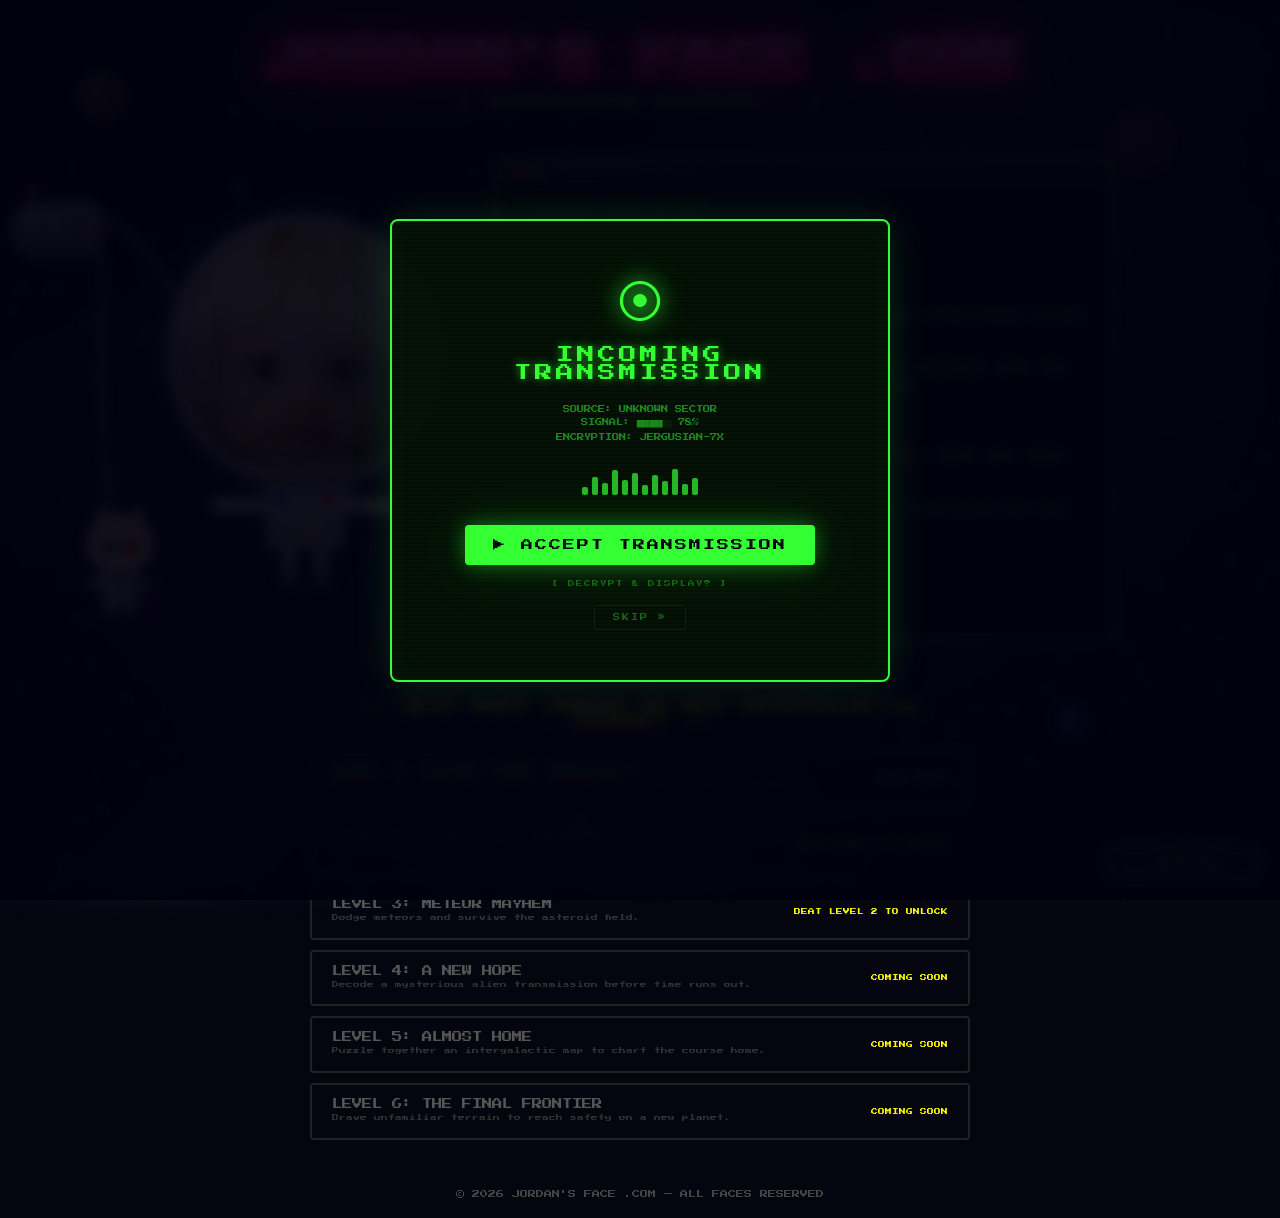
==== index.html @ 5f649218 "Add character click sounds — Chai meows, Jordan speaks Clicking Chai plays a synthesized meow sound " ====
<!DOCTYPE html>
<html lang="en">
<head>
  <meta charset="UTF-8">
  <meta name="viewport" content="width=device-width, initial-scale=1.0">
  <title>Jordan's Face .com</title>
  <link rel="stylesheet" href="styles.css">
  <link href="https://fonts.googleapis.com/css2?family=Press+Start+2P&display=swap" rel="stylesheet">
</head>
<body>
  <div class="scanlines"></div>

  <!-- Starfield layers -->
  <div class="stars stars-1"></div>
  <div class="stars stars-2"></div>
  <div class="stars stars-3"></div>
  <div class="nebula"></div>
  <div class="shooting-star star-1"></div>
  <div class="shooting-star star-2"></div>
  <div class="shooting-star star-3"></div>

  <!-- Static galaxy planets for depth -->
  <div class="galaxy-planet gp-1"></div>
  <div class="galaxy-planet gp-2"></div>
  <div class="galaxy-planet gp-3"></div>
  <div class="galaxy-planet gp-4"></div>
  <div class="galaxy-planet gp-5"></div>
  <div class="galaxy-planet gp-6"></div>
  <div class="galaxy-planet gp-7"></div>
  <div class="galaxy-planet gp-8"></div>

  <!-- Saturn -->
  <div class="saturn"></div>

  <!-- Milky Way band -->
  <div class="milky-way"></div>

  <!-- Big Dipper constellation -->
  <div class="big-dipper">
    <div class="dipper-star ds-1"></div>
    <div class="dipper-star ds-2"></div>
    <div class="dipper-star ds-3"></div>
    <div class="dipper-star ds-4"></div>
    <div class="dipper-star ds-5"></div>
    <div class="dipper-star ds-6"></div>
    <div class="dipper-star ds-7"></div>
    <svg class="dipper-lines" viewBox="0 0 140 100">
      <polyline points="10,85 35,55 70,50 95,70 95,30 115,15 130,35" />
    </svg>
  </div>

  <header>
    <h1 class="title glitch" data-text="JORDAN'S FACE .COM">JORDAN'S FACE .COM</h1>
    <p class="subtitle">[ TRANSMISSION INCOMING... ]</p>
  </header>

  <main class="hero">
    <!-- Left: Astronaut -->
    <div class="astronaut-side">
      <div class="astronaut-container">
        <!-- Escape Pod -->
        <div class="escape-pod">
          <div class="pod-body">
            <div class="pod-window pod-window-1"></div>
            <div class="pod-window pod-window-2"></div>
            <div class="pod-antenna"></div>
            <div class="pod-engine">
              <div class="pod-flame pod-flame-1"></div>
              <div class="pod-flame pod-flame-2"></div>
              <div class="pod-flame pod-flame-3"></div>
            </div>
            <div class="pod-label">JERGUSIA-7</div>
          </div>
        </div>

        <!-- Tether SVG (behind characters, z-index 1) -->
        <svg class="tether-svg" xmlns="http://www.w3.org/2000/svg">
          <defs>
            <linearGradient id="tether-grad-j" x1="0%" y1="0%" x2="100%" y2="100%">
              <stop offset="0%" stop-color="#8899aa" stop-opacity="0.9" />
              <stop offset="100%" stop-color="#aabbcc" stop-opacity="0.4" />
            </linearGradient>
            <linearGradient id="tether-grad-c" x1="0%" y1="0%" x2="0%" y2="100%">
              <stop offset="0%" stop-color="#8899aa" stop-opacity="0.9" />
              <stop offset="100%" stop-color="#aabbcc" stop-opacity="0.4" />
            </linearGradient>
          </defs>
          <!-- Tether to Jordan: narrow at pod (~3px), S-curve, widens at suit (~10px) -->
          <path d="M -66,5 C -20,5 30,100 98,299
                   L 102,309
                   C 25,110 -15,12 -66,12 Z"
                fill="url(#tether-grad-j)" />
          <!-- Tether to Chai: narrow at pod (~3px), curves down, widens at cat (~8px) -->
          <path d="M -66,10 C -60,80 -80,200 -48,353
                   L -40,360
                   C -72,208 -52,85 -66,17 Z"
                fill="url(#tether-grad-c)" />
        </svg>

        <div class="astronaut">
          <!-- Helmet -->
          <div class="helmet">
            <div class="helmet-glass">
              <img src="images/jordan.jpeg" alt="Jordan's Face" class="face-img">
              <div class="helmet-glint"></div>
            </div>
          </div>

          <!-- Spacesuit body -->
          <div class="suit-body">
            <div class="suit-patch patch-left"></div>
            <div class="suit-patch patch-right"></div>
            <div class="oxygen-tube"></div>
            <div class="suit-panel">
              <div class="panel-light light-1"></div>
              <div class="panel-light light-2"></div>
            </div>
          </div>

          <!-- Arms -->
          <div class="suit-arm arm-left">
            <div class="glove">&#9756;</div>
          </div>
          <div class="suit-arm arm-right">
            <div class="glove">&#9758;</div>
          </div>

          <!-- Legs + boots -->
          <div class="suit-legs">
            <div class="suit-leg leg-left"></div>
            <div class="suit-leg leg-right"></div>
          </div>
          <div class="boots">
            <div class="boot boot-left"></div>
            <div class="boot boot-right"></div>
          </div>
        </div>

        <!-- Chai Latte - Cat Astronaut Companion -->
        <div class="cat-astronaut">
          <div class="cat-helmet">
            <div class="cat-ear cat-ear-left"></div>
            <div class="cat-ear cat-ear-right"></div>
            <div class="cat-helmet-glass">
              <div class="cat-face">
                <div class="cat-eye cat-eye-left">
                  <div class="cat-pupil"></div>
                </div>
                <div class="cat-eye cat-eye-right robot-eye">
                  <div class="robot-scanner"></div>
                </div>
                <div class="cat-nose"></div>
                <div class="cat-whiskers whiskers-left"></div>
                <div class="cat-whiskers whiskers-right"></div>
                <div class="cat-mouth"></div>
                <div class="cat-marking marking-1"></div>
                <div class="cat-marking marking-2"></div>
              </div>
            </div>
          </div>
          <div class="cat-body">
            <div class="cat-chest-plate"></div>
            <div class="cat-arm cat-arm-left cat-paw"></div>
            <div class="cat-arm cat-arm-right cat-robot-arm"></div>
          </div>
          <div class="cat-legs-wrap">
            <div class="cat-leg cat-leg-left"></div>
            <div class="cat-leg cat-leg-right cat-robot-leg"></div>
          </div>
        </div>
      </div>
    </div>

    <!-- Right: Story terminal -->
    <div class="story-side">
      <div class="terminal">
        <div class="terminal-header">
          <span class="terminal-dot dot-red"></span>
          <span class="terminal-dot dot-yellow"></span>
          <span class="terminal-dot dot-green"></span>
          <span class="terminal-title">TRANSMISSION_LOG.txt</span>
        </div>
        <div class="terminal-body">
          <p class="terminal-line line-dim">[STARDATE 2026.02.25]</p>
          <p class="terminal-line line-dim">[SOURCE: UNKNOWN SECTOR]</p>
          <p class="terminal-line line-dim">[SIGNAL STRENGTH: ██████░░ 78%]</p>
          <p class="terminal-line">&nbsp;</p>
          <p class="terminal-line line-highlight">&gt; ORIGIN STORY:</p>
          <p class="terminal-line">&nbsp;</p>
          <p class="terminal-line">On the distant planet of <span class="line-accent">JERGUSIA-7,</span> a great catastrophe struck. The planet was destroyed.</p>
          <p class="terminal-line">&nbsp;</p>
          <p class="terminal-line">But before the end, a single escape pod was launched into the void &mdash; carrying the last surviving Jergusian:</p>
          <p class="terminal-line">&nbsp;</p>
          <p class="terminal-line line-highlight">A baby named JORDAN.</p>
          <p class="terminal-line">&nbsp;</p>
          <p class="terminal-line">She was not alone. Beside her was <span class="line-accent">CHAI LATTE</span> &mdash; half cat, half robot. Loyal companion. Copilot.</p>
          <p class="terminal-line">&nbsp;</p>
          <p class="terminal-line">Now they drift through the cosmos together, searching for one thing:</p>
          <p class="terminal-line">&nbsp;</p>
          <p class="terminal-line line-accent">A NEW FAMILY.</p>
          <p class="terminal-line">&nbsp;</p>
          <p class="terminal-line line-dim">[END TRANSMISSION]</p>
          <p class="terminal-line"><span class="cursor">_</span></p>
        </div>
      </div>
    </div>

  </main>

  <!-- Transmission popup overlay (must be direct child of body for proper fixed positioning) -->
  <div class="transmission-overlay" id="transmissionOverlay">
    <div class="transmission-modal" id="transmissionModal">
      <div class="transmission-static"></div>

      <!-- Phase 1: Incoming alert -->
      <div id="phase1">
        <div class="transmission-icon">⦿</div>
        <div class="transmission-alert">INCOMING TRANSMISSION</div>
        <div class="transmission-meta">
          <span>SOURCE: UNKNOWN SECTOR</span>
          <span>SIGNAL: ██████░░ 78%</span>
          <span>ENCRYPTION: JERGUSIAN-7X</span>
        </div>
        <div class="transmission-freq">
          <span class="freq-bar"></span>
          <span class="freq-bar"></span>
          <span class="freq-bar"></span>
          <span class="freq-bar"></span>
          <span class="freq-bar"></span>
          <span class="freq-bar"></span>
          <span class="freq-bar"></span>
          <span class="freq-bar"></span>
          <span class="freq-bar"></span>
          <span class="freq-bar"></span>
          <span class="freq-bar"></span>
          <span class="freq-bar"></span>
        </div>
        <button class="transmission-accept" onclick="acceptTransmission()">
          ▶ ACCEPT TRANSMISSION
        </button>
        <div class="transmission-warning">[ DECRYPT &amp; DISPLAY? ]</div>
      </div>

      <!-- Phase 2: Typewriter readout -->
      <div id="phase2" style="display:none;">
        <div class="transmission-readout-header">TRANSMISSION_LOG.txt</div>
        <div class="transmission-readout" id="transmissionReadout">
          <span class="cursor" id="typeCursor">_</span>
        </div>
        <button class="transmission-accept mission-btn" id="missionBtn" style="display:none;" onclick="acceptMission()">
          ▶ ACCEPT MISSION
        </button>
      </div>

      <button class="transmission-skip" onclick="skipTransmission()">SKIP &raquo;</button>
    </div>
  </div>

  <nav class="game-menu">
    <p class="menu-title">-- HELP BABY JORDAN ON HER INTERGALACTIC JOURNEY --</p>
    <ul>
      <li class="menu-item level-green" onclick="window.location='faceman.html'">
        <div class="game-info">
          <span class="game-name">LEVEL 1: ESCAPE FROM JERGUSIA-7</span>
          <span class="game-desc">Navigate the maze from crib to escape pod before the planet explodes.</span>
        </div>
        <span class="status">PLAY NOW!</span>
      </li>
      <li class="menu-item level-cyan locked" id="level2">
        <div class="game-info">
          <span class="game-name">LEVEL 2: JERGUSIA-7 INVADERS</span>
          <span class="game-desc">Blast through enemy ships and reach a safer orbit.</span>
        </div>
        <span class="status">BEAT LEVEL 1 TO UNLOCK</span>
      </li>
      <li class="menu-item level-orange locked" id="level3">
        <div class="game-info">
          <span class="game-name">LEVEL 3: METEOR MAYHEM</span>
          <span class="game-desc">Dodge meteors and survive the asteroid field.</span>
        </div>
        <span class="status">BEAT LEVEL 2 TO UNLOCK</span>
      </li>
      <li class="menu-item level-pink locked">
        <div class="game-info">
          <span class="game-name">LEVEL 4: A NEW HOPE</span>
          <span class="game-desc">Decode a mysterious alien transmission before time runs out.</span>
        </div>
        <span class="status">COMING SOON</span>
      </li>
      <li class="menu-item level-purple locked">
        <div class="game-info">
          <span class="game-name">LEVEL 5: ALMOST HOME</span>
          <span class="game-desc">Puzzle together an intergalactic map to chart the course home.</span>
        </div>
        <span class="status">COMING SOON</span>
      </li>
      <li class="menu-item level-yellow locked">
        <div class="game-info">
          <span class="game-name">LEVEL 6: THE FINAL FRONTIER</span>
          <span class="game-desc">Brave unfamiliar terrain to reach safety on a new planet.</span>
        </div>
        <span class="status">COMING SOON</span>
      </li>
    </ul>
  </nav>

  <footer>
    <p>&copy; 2026 JORDAN'S FACE .COM &mdash; ALL FACES RESERVED</p>
  </footer>

  <!-- Music toggle button -->
  <button class="music-toggle" id="musicToggle" onclick="toggleMusic()">
    <div class="eq-bars">
      <div class="eq-bar" style="height:3px"></div>
      <div class="eq-bar" style="height:3px"></div>
      <div class="eq-bar" style="height:3px"></div>
      <div class="eq-bar" style="height:3px"></div>
      <div class="eq-bar" style="height:3px"></div>
    </div>
    <span id="musicLabel">LOADING...</span>
  </button>

  <script>
    // Stardust cursor trail
    (function() {
      const colors = ['#ffee55', '#ffaa00', '#ff66cc', '#66ddff', '#aaffaa', '#ffffff', '#ffdd88', '#dd99ff'];
      let lastX = 0, lastY = 0;
      let frameCount = 0;

      function createDustParticle(x, y) {
        const el = document.createElement('div');
        el.className = 'stardust';
        const size = Math.random() * 6 + 2;
        const color = colors[Math.floor(Math.random() * colors.length)];
        const dx = (Math.random() - 0.5) * 60;
        const dy = (Math.random() - 0.5) * 50 + 20;
        el.style.cssText = `
          left: ${x - size / 2}px;
          top: ${y - size / 2}px;
          width: ${size}px;
          height: ${size}px;
          background: ${color};
          box-shadow: 0 0 ${size + 4}px ${color};
          --dx: ${dx}px;
          --dy: ${dy}px;
        `;
        document.body.appendChild(el);
        setTimeout(() => el.remove(), 1000);
      }

      function createMiniStar(x, y) {
        const el = document.createElement('div');
        el.className = 'stardust-star';
        const size = Math.random() * 12 + 8;
        const color = colors[Math.floor(Math.random() * 4)];
        el.style.cssText = `
          left: ${x - size / 2}px;
          top: ${y - size / 2}px;
          width: ${size}px;
          height: ${size}px;
        `;
        el.innerHTML = `<svg width="${size}" height="${size}" viewBox="0 0 24 24" xmlns="http://www.w3.org/2000/svg">
          <polygon points="12,0 15,9 24,9 17,14.5 19.5,24 12,18.5 4.5,24 7,14.5 0,9 9,9"
            fill="${color}" opacity="0.9"/>
        </svg>`;
        document.body.appendChild(el);
        setTimeout(() => el.remove(), 1200);
      }

      document.addEventListener('mousemove', function(e) {
        frameCount++;
        const dx = e.clientX - lastX;
        const dy = e.clientY - lastY;
        const speed = Math.sqrt(dx * dx + dy * dy);
        lastX = e.clientX;
        lastY = e.clientY;

        // Spawn dust particles every frame — more when moving faster
        const count = Math.min(Math.floor(speed / 5) + 2, 6);
        for (let i = 0; i < count; i++) {
          const ox = (Math.random() - 0.5) * 18;
          const oy = (Math.random() - 0.5) * 18;
          createDustParticle(e.clientX + ox, e.clientY + oy);
        }

        // Mini stars more frequently
        if (frameCount % 3 === 0 && speed > 3) {
          const ox = (Math.random() - 0.5) * 24;
          const oy = (Math.random() - 0.5) * 24;
          createMiniStar(e.clientX + ox, e.clientY + oy);
        }
      });
    })();
  </script>

  <script>
    // ========================================
    // RETRO SPACE SYNTH — procedural chiptune
    // ========================================
    (function() {
      let ctx, masterGain, isPlaying = false;
      let scheduledSources = [];
      let loopTimer = null;

      // Musical constants — C minor pentatonic in space
      const BPM = 88;
      const STEP = 60 / BPM / 2; // eighth note duration

      // Note frequencies
      const N = {
        C2:65.41, D2:73.42, Eb2:77.78, G2:98, Bb2:116.54,
        C3:130.81, D3:146.83, Eb3:155.56, F3:174.61, G3:196, Ab3:207.65, Bb3:233.08,
        C4:261.63, D4:293.66, Eb4:311.13, F4:349.23, G4:392, Ab4:415.30, Bb4:466.16,
        C5:523.25, D5:587.33, Eb5:622.25, G5:783.99, Bb5:932.33,
        C6:1046.50
      };

      // Melody patterns (dreamy, spacey arpeggios)
      const melodyPatterns = [
        // Pattern A — rising hope
        [N.C4, N.Eb4, N.G4, N.Bb4, N.C5, N.Bb4, N.G4, N.Eb4,
         N.F4, N.Ab4, N.C5, N.Eb5, N.C5, N.Ab4, N.F4, N.Ab4],
        // Pattern B — floating wonder
        [N.G4, N.Bb4, N.D5, N.G5, N.D5, N.Bb4, N.G4, N.D4,
         N.Eb4, N.G4, N.Bb4, N.Eb5, N.Bb4, N.G4, N.Eb4, N.G4],
        // Pattern C — gentle descent
        [N.C5, N.Bb4, N.Ab4, N.G4, N.Eb4, N.D4, N.C4, N.D4,
         N.Eb4, N.G4, N.Ab4, N.Bb4, N.C5, N.Eb5, N.D5, N.C5],
        // Pattern D — stargazing
        [N.Eb4, N.G4, N.C5, N.G4, N.Eb5, N.C5, N.G4, N.C5,
         N.D4, N.G4, N.Bb4, N.D5, N.Bb4, N.G4, N.D4, N.G4],
      ];

      // Bass line (slow, deep, grounding)
      const bassPatterns = [
        [N.C2, null, N.C2, null, N.Eb2, null, N.Eb2, null,
         N.Ab3*0.5, null, N.Ab3*0.5, null, N.G2, null, N.G2, null],
        [N.C2, null, N.G2, null, N.Eb2, null, N.Bb2, null,
         N.Ab3*0.5, null, N.Eb2, null, N.G2, null, N.C2, null],
      ];

      // Pad chords (slow, ethereal)
      const padChords = [
        [N.C3, N.Eb3, N.G3],        // Cm
        [N.Ab3*0.5, N.C3, N.Eb3],   // Ab
        [N.Bb2, N.D3, N.F3],        // Bb
        [N.G2, N.Bb2, N.D3],        // Gm
      ];

      function createOsc(type, freq, gainVal, startTime, duration, fadeIn, fadeOut) {
        const osc = ctx.createOscillator();
        const gain = ctx.createGain();
        osc.type = type;
        osc.frequency.setValueAtTime(freq, startTime);
        gain.gain.setValueAtTime(0, startTime);
        gain.gain.linearRampToValueAtTime(gainVal, startTime + fadeIn);
        gain.gain.setValueAtTime(gainVal, startTime + duration - fadeOut);
        gain.gain.linearRampToValueAtTime(0, startTime + duration);
        osc.connect(gain);
        gain.connect(masterGain);
        osc.start(startTime);
        osc.stop(startTime + duration + 0.05);
        scheduledSources.push(osc);
        return osc;
      }

      function scheduleLoop(startTime) {
        const patIdx = Math.floor(Math.random() * melodyPatterns.length);
        const bassIdx = Math.floor(Math.random() * bassPatterns.length);
        const chordIdx = Math.floor(Math.random() * padChords.length);
        const chord2Idx = (chordIdx + 1 + Math.floor(Math.random() * 2)) % padChords.length;

        const melody = melodyPatterns[patIdx];
        const bass = bassPatterns[bassIdx];
        const loopDuration = 16 * STEP;

        // Melody — square wave, quiet, retro
        melody.forEach((freq, i) => {
          if (freq) {
            const t = startTime + i * STEP;
            // Slight random humanization
            const detune = (Math.random() - 0.5) * 6;
            const osc = createOsc('square', freq, 0.045, t, STEP * 0.8, 0.01, 0.05);
            osc.detune.setValueAtTime(detune, t);
          }
        });

        // Secondary melody — triangle, softer, offset octave shimmer
        if (Math.random() > 0.3) {
          melody.forEach((freq, i) => {
            if (freq && i % 2 === 0) {
              const t = startTime + i * STEP + STEP * 0.5;
              createOsc('triangle', freq * 2, 0.018, t, STEP * 0.6, 0.02, 0.05);
            }
          });
        }

        // Bass — triangle wave, deep
        bass.forEach((freq, i) => {
          if (freq) {
            const t = startTime + i * STEP;
            createOsc('triangle', freq, 0.08, t, STEP * 1.8, 0.05, 0.1);
          }
        });

        // Pad — sine drones, two chords per loop
        const chord1 = padChords[chordIdx];
        const chord2 = padChords[chord2Idx];
        chord1.forEach(freq => {
          createOsc('sine', freq, 0.03, startTime, loopDuration * 0.55, 0.3, 0.4);
        });
        chord2.forEach(freq => {
          createOsc('sine', freq, 0.03, startTime + loopDuration * 0.5, loopDuration * 0.55, 0.3, 0.4);
        });

        // Sparkle — high pitched random pings
        for (let i = 0; i < 4; i++) {
          const sparkleTime = startTime + Math.random() * loopDuration;
          const sparkleFreq = [N.C5, N.Eb5, N.G5, N.C6, N.Bb5][Math.floor(Math.random() * 5)];
          createOsc('sine', sparkleFreq, 0.02, sparkleTime, 0.3, 0.01, 0.2);
        }

        // Schedule next loop
        const nextStart = startTime + loopDuration;
        const delay = (nextStart - ctx.currentTime) * 1000 - 100;
        loopTimer = setTimeout(() => {
          if (isPlaying) scheduleLoop(nextStart);
        }, Math.max(delay, 50));
      }

      function startMusic() {
        if (isPlaying) return;
        const btn = document.getElementById('musicToggle');
        const label = document.getElementById('musicLabel');
        ctx = new (window.AudioContext || window.webkitAudioContext)();
        masterGain = ctx.createGain();
        masterGain.gain.setValueAtTime(0, ctx.currentTime);
        masterGain.gain.linearRampToValueAtTime(0.6, ctx.currentTime + 1.5);
        masterGain.connect(ctx.destination);
        isPlaying = true;
        scheduledSources = [];
        scheduleLoop(ctx.currentTime + 0.1);
        btn.classList.add('playing');
        label.textContent = 'MUTE';
      }

      function stopMusic() {
        if (!isPlaying) return;
        const btn = document.getElementById('musicToggle');
        const label = document.getElementById('musicLabel');
        isPlaying = false;
        if (loopTimer) clearTimeout(loopTimer);
        masterGain.gain.linearRampToValueAtTime(0, ctx.currentTime + 0.5);
        setTimeout(() => {
          scheduledSources.forEach(s => { try { s.stop(); } catch(e){} });
          scheduledSources = [];
          ctx.close();
        }, 600);
        btn.classList.remove('playing');
        label.textContent = 'PLAY MUSIC';
      }

      window.toggleMusic = function() {
        if (isPlaying) { stopMusic(); } else { startMusic(); }
      };

      // Music starts when transmission is accepted
      window.startMusicFromTransmission = startMusic;
    })();
  </script>

  <script>
    // ========================================
    // TRANSMISSION TYPEWRITER + SOUND FX
    // ========================================
    (function() {
      let typeSfxCtx = null;
      let voiceSynth = window.speechSynthesis;
      let femaleVoice = null;

      // Transmission lines — with optional voice narration text
      const lines = [
        { text: '[STARDATE 2026.02.25]', cls: 'line-dim', speed: 25, voice: 'Stardate. 2026.02.25.' },
        { text: '[SOURCE: UNKNOWN SECTOR]', cls: 'line-dim', speed: 25, voice: 'Source. Unknown sector.' },
        { text: '[SIGNAL STRENGTH: ██████░░ 78%]', cls: 'line-dim', speed: 25, voice: 'Signal strength. 78 percent.' },
        { text: '', cls: '', speed: 0 },
        { text: '> ORIGIN STORY:', cls: 'line-highlight', speed: 35, voice: 'Origin story.' },
        { text: '', cls: '', speed: 0 },
        { text: 'On the distant planet of JERGUSIA-7, a great catastrophe struck. The planet was destroyed.', cls: '', speed: 22, accent: 'JERGUSIA-7,', voice: 'On the distant planet of Jergusia 7, a great catastrophe struck. The planet was destroyed.' },
        { text: '', cls: '', speed: 0 },
        { text: 'But before the end, a single escape pod was launched into the void \u2014 carrying the last surviving Jergusian:', cls: '', speed: 22, voice: 'But before the end, a single escape pod was launched into the void, carrying the last surviving Jergusian.' },
        { text: '', cls: '', speed: 0 },
        { text: 'A baby named JORDAN.', cls: 'line-highlight', speed: 40, voice: 'A baby, named Jordan.' },
        { text: '', cls: '', speed: 0 },
        { text: 'She was not alone. Beside her was CHAI LATTE \u2014 half cat, half robot. Loyal companion. Copilot.', cls: '', speed: 22, accent: 'CHAI LATTE', voice: 'She was not alone. Beside her was Chai Latte. Half cat, half robot. Loyal companion. Copilot.' },
        { text: '', cls: '', speed: 0 },
        { text: 'Now they drift through the cosmos together, searching for one thing:', cls: '', speed: 22, voice: 'Now they drift through the cosmos together, searching for one thing.' },
        { text: '', cls: '', speed: 0 },
        { text: 'A NEW FAMILY.', cls: 'line-accent', speed: 50, voice: 'A new family.' },
        { text: '', cls: '', speed: 0 },
        { text: '[END TRANSMISSION]', cls: 'line-dim', speed: 30, voice: 'End transmission.' },
      ];

      // Find the best female English voice
      function pickFemaleVoice() {
        const voices = voiceSynth.getVoices();
        // Priority order: look for specific high-quality female voices
        const prefs = [
          v => /samantha/i.test(v.name),
          v => /karen/i.test(v.name),
          v => /victoria/i.test(v.name),
          v => /fiona/i.test(v.name),
          v => /zira/i.test(v.name),
          v => /female/i.test(v.name) && /en/i.test(v.lang),
          v => /woman/i.test(v.name) && /en/i.test(v.lang),
          v => /en[-_]US/i.test(v.lang) && !/male/i.test(v.name),
          v => /en[-_]GB/i.test(v.lang) && !/male/i.test(v.name),
          v => /en/i.test(v.lang),
        ];
        for (const test of prefs) {
          const match = voices.find(test);
          if (match) return match;
        }
        return voices[0] || null;
      }

      // Preload voices (some browsers load async)
      if (voiceSynth.getVoices().length) {
        femaleVoice = pickFemaleVoice();
      }
      voiceSynth.onvoiceschanged = function() {
        femaleVoice = pickFemaleVoice();
      };

      // Speak a line of text
      function speakLine(text) {
        if (!voiceSynth || !text) return Promise.resolve();
        // Cancel any ongoing speech
        voiceSynth.cancel();
        return new Promise(resolve => {
          const utter = new SpeechSynthesisUtterance(text);
          if (femaleVoice) utter.voice = femaleVoice;
          utter.lang = 'en-US';
          utter.rate = 0.85;
          utter.pitch = 1.1;
          utter.volume = 0.9;
          utter.onend = resolve;
          utter.onerror = resolve;
          voiceSynth.speak(utter);
        });
      }

      // Sound FX using Web Audio API
      function playTypeClick() {
        if (!typeSfxCtx) return;
        const t = typeSfxCtx.currentTime;
        // Short noise burst — like a mechanical key
        const bufferSize = typeSfxCtx.sampleRate * 0.015;
        const buffer = typeSfxCtx.createBuffer(1, bufferSize, typeSfxCtx.sampleRate);
        const data = buffer.getChannelData(0);
        for (let i = 0; i < bufferSize; i++) {
          data[i] = (Math.random() * 2 - 1) * Math.pow(1 - i / bufferSize, 3);
        }
        const src = typeSfxCtx.createBufferSource();
        src.buffer = buffer;

        // Bandpass to make it sound clicky
        const filter = typeSfxCtx.createBiquadFilter();
        filter.type = 'bandpass';
        filter.frequency.value = 3000 + Math.random() * 2000;
        filter.Q.value = 2;

        const gain = typeSfxCtx.createGain();
        gain.gain.setValueAtTime(0.12 + Math.random() * 0.06, t);
        gain.gain.exponentialRampToValueAtTime(0.001, t + 0.02);

        src.connect(filter);
        filter.connect(gain);
        gain.connect(typeSfxCtx.destination);
        src.start(t);
        src.stop(t + 0.03);
      }

      function playTransmissionNoise() {
        if (!typeSfxCtx) return;
        const t = typeSfxCtx.currentTime;
        // Short radio static burst between lines
        const bufferSize = typeSfxCtx.sampleRate * 0.15;
        const buffer = typeSfxCtx.createBuffer(1, bufferSize, typeSfxCtx.sampleRate);
        const data = buffer.getChannelData(0);
        for (let i = 0; i < bufferSize; i++) {
          data[i] = (Math.random() * 2 - 1) * Math.pow(1 - i / bufferSize, 2);
        }
        const src = typeSfxCtx.createBufferSource();
        src.buffer = buffer;

        const filter = typeSfxCtx.createBiquadFilter();
        filter.type = 'bandpass';
        filter.frequency.value = 1500;
        filter.Q.value = 0.8;

        const gain = typeSfxCtx.createGain();
        gain.gain.setValueAtTime(0.04, t);
        gain.gain.exponentialRampToValueAtTime(0.001, t + 0.15);

        src.connect(filter);
        filter.connect(gain);
        gain.connect(typeSfxCtx.destination);
        src.start(t);
        src.stop(t + 0.2);
      }

      function playAcceptBeep() {
        if (!typeSfxCtx) return;
        const t = typeSfxCtx.currentTime;
        // Descending two-tone beep
        const osc = typeSfxCtx.createOscillator();
        const gain = typeSfxCtx.createGain();
        osc.type = 'square';
        osc.frequency.setValueAtTime(880, t);
        osc.frequency.setValueAtTime(660, t + 0.08);
        osc.frequency.setValueAtTime(440, t + 0.16);
        gain.gain.setValueAtTime(0.08, t);
        gain.gain.linearRampToValueAtTime(0, t + 0.25);
        osc.connect(gain);
        gain.connect(typeSfxCtx.destination);
        osc.start(t);
        osc.stop(t + 0.3);
      }

      async function typewriterLine(container, line, cursor) {
        if (line.text === '') {
          const p = document.createElement('p');
          p.className = 'terminal-line';
          p.innerHTML = '&nbsp;';
          container.insertBefore(p, cursor);
          return;
        }

        const p = document.createElement('p');
        p.className = 'terminal-line ' + (line.cls || '');
        container.insertBefore(p, cursor);

        // If this line has an accent word, we'll wrap it as we type
        const accentWord = line.accent || null;
        let fullText = line.text;
        let charIndex = 0;

        playTransmissionNoise();

        return new Promise(resolve => {
          function typeChar() {
            if (charIndex < fullText.length) {
              // Build displayed text up to charIndex
              charIndex++;
              let displayed = fullText.substring(0, charIndex);

              // Wrap accent word if fully typed
              if (accentWord && displayed.includes(accentWord)) {
                displayed = displayed.replace(accentWord, `<span class="line-accent">${accentWord}</span>`);
              }
              p.innerHTML = displayed;

              // Scroll terminal to bottom
              container.scrollTop = container.scrollHeight;

              // Play type sound (skip spaces sometimes)
              if (fullText[charIndex - 1] !== ' ' || Math.random() > 0.5) {
                playTypeClick();
              }

              const jitter = line.speed + (Math.random() - 0.5) * 15;
              setTimeout(typeChar, Math.max(jitter, 10));
            } else {
              // Final accent wrap
              if (accentWord) {
                p.innerHTML = fullText.replace(accentWord, `<span class="line-accent">${accentWord}</span>`);
              }
              resolve();
            }
          }
          typeChar();
        });
      }

      // Phase 1 → Phase 2: Accept transmission, start typewriter in popup
      window.acceptTransmission = async function() {
        typeSfxCtx = new (window.AudioContext || window.webkitAudioContext)();
        playAcceptBeep();

        // Start music
        if (window.startMusicFromTransmission) {
          window.startMusicFromTransmission();
        }

        // Switch phases
        document.getElementById('phase1').style.display = 'none';
        document.getElementById('phase2').style.display = 'block';
        document.getElementById('transmissionModal').classList.add('phase2');

        await new Promise(r => setTimeout(r, 400));

        // Typewriter into the popup readout
        const container = document.getElementById('transmissionReadout');
        const cursor = document.getElementById('typeCursor');

        for (let i = 0; i < lines.length; i++) {
          // Start voice and typewriter simultaneously, wait for both
          const voicePromise = lines[i].voice ? speakLine(lines[i].voice) : Promise.resolve();
          const typePromise = typewriterLine(container, lines[i], cursor);
          await Promise.all([voicePromise, typePromise]);
          if (lines[i].text !== '') {
            await new Promise(r => setTimeout(r, 200));
          } else {
            await new Promise(r => setTimeout(r, 80));
          }
        }

        // Show ACCEPT MISSION button
        cursor.style.display = 'none';
        document.getElementById('missionBtn').style.display = 'inline-block';
      };

      // Phase 2 → Dismiss: Close overlay, reveal homepage
      window.acceptMission = function() {
        // Stop any ongoing narration
        if (voiceSynth) voiceSynth.cancel();
        if (typeSfxCtx) {
          playAcceptBeep();
        }
        const overlay = document.getElementById('transmissionOverlay');
        overlay.classList.add('dismissed');
        setTimeout(() => overlay.remove(), 600);
      };

      // Skip: Immediately dismiss transmission from any phase
      window.skipTransmission = function() {
        // Stop any ongoing narration
        if (voiceSynth) voiceSynth.cancel();
        // Init audio context if not yet created (skipped from phase 1)
        if (!typeSfxCtx) {
          typeSfxCtx = new (window.AudioContext || window.webkitAudioContext)();
        }
        playAcceptBeep();
        // Start music if not already playing
        if (window.startMusicFromTransmission) {
          window.startMusicFromTransmission();
        }
        const overlay = document.getElementById('transmissionOverlay');
        if (!overlay) return;
        overlay.classList.add('dismissed');
        setTimeout(() => overlay.remove(), 600);
      };
    })();
  </script>

  <script>
    // Level progression: unlock levels based on completion
    (function() {
      if (localStorage.getItem('level-1-complete')) {
        const el = document.getElementById('level2');
        if (el) {
          el.classList.remove('locked');
          el.setAttribute('onclick', "window.location='invaders.html'");
          el.querySelector('.status').textContent = 'PLAY NOW!';
        }
      }
      if (localStorage.getItem('level-2-complete')) {
        const el = document.getElementById('level3');
        if (el) {
          el.classList.remove('locked');
          el.setAttribute('onclick', "window.location='meteors.html'");
          el.querySelector('.status').textContent = 'PLAY NOW!';
        }
      }
    })();
  </script>

  <script>
    // ========================================
    // CHARACTER CLICK SOUNDS
    // ========================================
    (function() {
      let sfxCtx = null;
      function ensureCtx() {
        if (!sfxCtx || sfxCtx.state === 'closed') {
          sfxCtx = new (window.AudioContext || window.webkitAudioContext)();
        }
        if (sfxCtx.state === 'suspended') sfxCtx.resume();
        return sfxCtx;
      }

      // Chai meow — frequency sweep with vibrato
      function playMeow() {
        const c = ensureCtx();
        const t = c.currentTime;
        const gain = c.createGain();
        gain.connect(c.destination);
        gain.gain.setValueAtTime(0, t);
        gain.gain.linearRampToValueAtTime(0.35, t + 0.05);
        gain.gain.setValueAtTime(0.35, t + 0.15);
        gain.gain.linearRampToValueAtTime(0.25, t + 0.35);
        gain.gain.linearRampToValueAtTime(0, t + 0.55);

        // Main tone — sawtooth sweep up then down (classic meow shape)
        const osc = c.createOscillator();
        osc.type = 'sawtooth';
        osc.frequency.setValueAtTime(300, t);
        osc.frequency.linearRampToValueAtTime(700, t + 0.15);
        osc.frequency.linearRampToValueAtTime(550, t + 0.35);
        osc.frequency.linearRampToValueAtTime(350, t + 0.55);

        // Vibrato for realism
        const vibrato = c.createOscillator();
        const vibGain = c.createGain();
        vibrato.frequency.value = 6;
        vibGain.gain.value = 20;
        vibrato.connect(vibGain);
        vibGain.connect(osc.frequency);
        vibrato.start(t);
        vibrato.stop(t + 0.6);

        // Bandpass filter to make it sound more cat-like
        const filter = c.createBiquadFilter();
        filter.type = 'bandpass';
        filter.frequency.setValueAtTime(500, t);
        filter.frequency.linearRampToValueAtTime(900, t + 0.15);
        filter.frequency.linearRampToValueAtTime(600, t + 0.55);
        filter.Q.value = 3;

        osc.connect(filter);
        filter.connect(gain);
        osc.start(t);
        osc.stop(t + 0.6);

        // Second harmonic for richness
        const osc2 = c.createOscillator();
        osc2.type = 'sine';
        osc2.frequency.setValueAtTime(600, t);
        osc2.frequency.linearRampToValueAtTime(1400, t + 0.15);
        osc2.frequency.linearRampToValueAtTime(1100, t + 0.35);
        osc2.frequency.linearRampToValueAtTime(700, t + 0.55);
        const gain2 = c.createGain();
        gain2.gain.setValueAtTime(0, t);
        gain2.gain.linearRampToValueAtTime(0.1, t + 0.05);
        gain2.gain.linearRampToValueAtTime(0, t + 0.55);
        osc2.connect(gain2);
        gain2.connect(c.destination);
        osc2.start(t);
        osc2.stop(t + 0.6);
      }

      // Jordan baby voice — uses SpeechSynthesis
      function playBabyVoice() {
        const synth = window.speechSynthesis;
        if (!synth) return;
        synth.cancel(); // stop any current speech
        const utter = new SpeechSynthesisUtterance('help us find a new home and family!');
        utter.rate = 1.3;    // slightly fast for baby feel
        utter.pitch = 1.8;   // high pitch for baby voice
        utter.volume = 0.8;
        // Try to find a child-like or female voice
        const voices = synth.getVoices();
        const preferred = voices.find(v =>
          /samantha|karen|child|junior/i.test(v.name)
        ) || voices.find(v =>
          /female|girl|woman/i.test(v.name)
        ) || voices.find(v =>
          v.lang.startsWith('en')
        );
        if (preferred) utter.voice = preferred;
        synth.speak(utter);
      }

      // Attach click listeners
      const chai = document.querySelector('.cat-astronaut');
      const jordan = document.querySelector('.astronaut');

      if (chai) {
        chai.style.cursor = 'pointer';
        chai.addEventListener('click', function(e) {
          e.stopPropagation();
          playMeow();
          // Little bounce animation
          chai.style.transition = 'transform 0.15s ease';
          chai.style.transform = 'scale(1.1)';
          setTimeout(() => { chai.style.transform = 'scale(1)'; }, 150);
        });
      }

      if (jordan) {
        jordan.style.cursor = 'pointer';
        jordan.addEventListener('click', function(e) {
          e.stopPropagation();
          playBabyVoice();
          // Little bounce animation
          jordan.style.transition = 'transform 0.15s ease';
          jordan.style.transform = 'scale(1.05)';
          setTimeout(() => { jordan.style.transform = 'scale(1)'; }, 150);
        });
      }

      // Pre-load voices (some browsers need this)
      if (window.speechSynthesis) {
        window.speechSynthesis.getVoices();
        window.speechSynthesis.onvoiceschanged = function() {
          window.speechSynthesis.getVoices();
        };
      }
    })();
  </script>
</body>
</html>
---- styles.css ----
/* ===========================
   JORDAN'S FACE .COM
   Space Baby Astronaut Theme
   =========================== */

* {
  margin: 0;
  padding: 0;
  box-sizing: border-box;
}

body {
  background: #050510;
  color: #33ff33;
  font-family: 'Press Start 2P', monospace;
  min-height: 100vh;
  display: flex;
  flex-direction: column;
  align-items: center;
  overflow-x: hidden;
  position: relative;
  cursor: url('data:image/svg+xml;utf8,<svg xmlns="http://www.w3.org/2000/svg" width="24" height="24" viewBox="0 0 24 24"><polygon points="12,0 15,9 24,9 17,14.5 19.5,24 12,18.5 4.5,24 7,14.5 0,9 9,9" fill="%23ffee55" stroke="%23ffaa00" stroke-width="0.8"/></svg>') 12 12, auto;
}

/* Force star cursor on ALL elements */
*, *::before, *::after {
  cursor: url('data:image/svg+xml;utf8,<svg xmlns="http://www.w3.org/2000/svg" width="24" height="24" viewBox="0 0 24 24"><polygon points="12,0 15,9 24,9 17,14.5 19.5,24 12,18.5 4.5,24 7,14.5 0,9 9,9" fill="%23ffee55" stroke="%23ffaa00" stroke-width="0.8"/></svg>') 12 12, auto !important;
}

/* ---- STARDUST CURSOR TRAIL ---- */
.stardust {
  position: fixed;
  pointer-events: none;
  z-index: 99999;
  border-radius: 50%;
  animation: stardust-fade 1s ease-out forwards;
}

.stardust-star {
  position: fixed;
  pointer-events: none;
  z-index: 99999;
  animation: stardust-star-fade 1.2s ease-out forwards;
}

@keyframes stardust-fade {
  0% {
    transform: scale(1) translate(0, 0);
    opacity: 1;
  }
  100% {
    transform: scale(0) translate(var(--dx), var(--dy));
    opacity: 0;
  }
}

@keyframes stardust-star-fade {
  0% {
    transform: scale(1) rotate(0deg);
    opacity: 1;
  }
  50% {
    opacity: 0.8;
  }
  100% {
    transform: scale(0) rotate(180deg);
    opacity: 0;
  }
}

/* ---- TRANSMISSION OVERLAY ---- */
.transmission-overlay {
  position: fixed;
  top: 0; left: 0;
  width: 100%; height: 100%;
  z-index: 100001;
  background: rgba(2, 2, 15, 0.92);
  display: flex;
  align-items: center;
  justify-content: center;
  backdrop-filter: blur(6px);
  animation: overlay-in 0.5s ease-out;
}

.transmission-overlay.dismissed {
  animation: overlay-out 0.6s ease-in forwards;
  pointer-events: none;
}

@keyframes overlay-in {
  from { opacity: 0; }
  to { opacity: 1; }
}

@keyframes overlay-out {
  0% { opacity: 1; }
  100% { opacity: 0; }
}

.transmission-modal {
  text-align: center;
  position: relative;
  padding: 50px 60px;
  border: 2px solid #33ff33;
  border-radius: 8px;
  background: rgba(5, 15, 5, 0.9);
  box-shadow: 0 0 40px rgba(51, 255, 51, 0.15), inset 0 0 30px rgba(51, 255, 51, 0.03);
  max-width: 500px;
  overflow: hidden;
}

.transmission-static {
  position: absolute;
  top: 0; left: 0;
  width: 100%; height: 100%;
  background: repeating-linear-gradient(
    0deg,
    transparent,
    transparent 2px,
    rgba(51, 255, 51, 0.02) 2px,
    rgba(51, 255, 51, 0.02) 4px
  );
  pointer-events: none;
  animation: static-scroll 0.1s steps(3) infinite;
}

@keyframes static-scroll {
  to { background-position: 0 6px; }
}

.transmission-icon {
  font-size: 3rem;
  color: #33ff33;
  margin-bottom: 20px;
  animation: icon-pulse 1.5s ease-in-out infinite;
  text-shadow: 0 0 20px #33ff33, 0 0 40px rgba(51, 255, 51, 0.4);
}

@keyframes icon-pulse {
  0%, 100% { opacity: 0.6; transform: scale(1); }
  50% { opacity: 1; transform: scale(1.1); }
}

.transmission-alert {
  font-family: 'Press Start 2P', monospace;
  font-size: 1.1rem;
  color: #33ff33;
  letter-spacing: 3px;
  margin-bottom: 25px;
  animation: alert-blink 1s step-end infinite;
  text-shadow: 0 0 10px rgba(51, 255, 51, 0.6);
}

@keyframes alert-blink {
  0%, 70% { opacity: 1; }
  71%, 100% { opacity: 0.3; }
}

.transmission-meta {
  display: flex;
  flex-direction: column;
  gap: 6px;
  font-family: 'Press Start 2P', monospace;
  font-size: 0.45rem;
  color: #33ff33;
  opacity: 0.5;
  margin-bottom: 24px;
}

.transmission-freq {
  display: flex;
  justify-content: center;
  gap: 4px;
  margin-bottom: 30px;
  height: 30px;
  align-items: flex-end;
}

.freq-bar {
  width: 6px;
  background: #33ff33;
  border-radius: 2px;
  animation: freq-dance 0.4s ease-in-out infinite alternate;
  opacity: 0.7;
}

.freq-bar:nth-child(1)  { animation-delay: 0.00s; height: 8px; }
.freq-bar:nth-child(2)  { animation-delay: 0.05s; height: 18px; }
.freq-bar:nth-child(3)  { animation-delay: 0.10s; height: 12px; }
.freq-bar:nth-child(4)  { animation-delay: 0.15s; height: 25px; }
.freq-bar:nth-child(5)  { animation-delay: 0.20s; height: 15px; }
.freq-bar:nth-child(6)  { animation-delay: 0.08s; height: 22px; }
.freq-bar:nth-child(7)  { animation-delay: 0.18s; height: 10px; }
.freq-bar:nth-child(8)  { animation-delay: 0.03s; height: 20px; }
.freq-bar:nth-child(9)  { animation-delay: 0.12s; height: 14px; }
.freq-bar:nth-child(10) { animation-delay: 0.07s; height: 26px; }
.freq-bar:nth-child(11) { animation-delay: 0.16s; height: 11px; }
.freq-bar:nth-child(12) { animation-delay: 0.02s; height: 17px; }

@keyframes freq-dance {
  to { height: 4px; opacity: 0.3; }
}

.transmission-accept {
  font-family: 'Press Start 2P', monospace;
  font-size: 0.75rem;
  color: #050510;
  background: #33ff33;
  border: none;
  padding: 14px 28px;
  border-radius: 4px;
  letter-spacing: 2px;
  transition: all 0.2s;
  box-shadow: 0 0 20px rgba(51, 255, 51, 0.4), 0 0 60px rgba(51, 255, 51, 0.15);
  animation: accept-glow 2s ease-in-out infinite;
}

.transmission-accept:hover {
  transform: scale(1.05);
  box-shadow: 0 0 30px rgba(51, 255, 51, 0.6), 0 0 80px rgba(51, 255, 51, 0.3);
}

@keyframes accept-glow {
  0%, 100% { box-shadow: 0 0 20px rgba(51, 255, 51, 0.4), 0 0 60px rgba(51, 255, 51, 0.15); }
  50% { box-shadow: 0 0 30px rgba(51, 255, 51, 0.6), 0 0 80px rgba(51, 255, 51, 0.25); }
}

.transmission-warning {
  font-family: 'Press Start 2P', monospace;
  font-size: 0.4rem;
  color: #33ff33;
  opacity: 0.35;
  margin-top: 16px;
  letter-spacing: 2px;
}

/* Phase 2: Readout */
.transmission-readout-header {
  font-family: 'Press Start 2P', monospace;
  font-size: 0.5rem;
  color: #33ff33;
  opacity: 0.5;
  margin-bottom: 16px;
  letter-spacing: 2px;
}

.transmission-readout {
  text-align: left;
  font-family: 'Press Start 2P', monospace;
  font-size: 0.5rem;
  line-height: 2;
  color: #33ff33;
  max-height: 50vh;
  overflow-y: auto;
  padding-right: 10px;
  margin-bottom: 20px;
}

.transmission-readout .terminal-line {
  margin-bottom: 2px;
}

.transmission-readout .line-dim { color: #226622; }
.transmission-readout .line-highlight { color: #33ff33; text-shadow: 0 0 5px #33ff33; }
.transmission-readout .line-accent { color: #ff3366; text-shadow: 0 0 5px rgba(255, 51, 102, 0.5); }

.mission-btn {
  margin-top: 10px;
  position: relative;
  z-index: 10;
  animation: accept-glow 2s ease-in-out infinite, mission-appear 0.5s ease-out;
}

@keyframes mission-appear {
  from { opacity: 0; transform: translateY(10px); }
  to { opacity: 1; transform: translateY(0); }
}

.transmission-skip {
  display: block;
  margin: 18px auto 0;
  font-family: 'Press Start 2P', monospace;
  font-size: 0.45rem;
  color: #33ff33;
  background: none;
  border: 1px solid rgba(51, 255, 51, 0.25);
  padding: 8px 18px;
  border-radius: 3px;
  letter-spacing: 2px;
  opacity: 0.35;
  cursor: pointer;
  transition: all 0.2s;
  z-index: 10;
}

.transmission-skip:hover {
  opacity: 1;
  border-color: rgba(51, 255, 51, 0.6);
  box-shadow: 0 0 10px rgba(51, 255, 51, 0.2);
}

.transmission-modal.phase2 {
  max-width: 600px;
  padding: 35px 40px;
}

/* ---- GALAXY BACKGROUND ---- */

/* Nebula gradients */
.nebula {
  position: fixed;
  top: 0; left: 0;
  width: 100%; height: 100%;
  z-index: 0;
  pointer-events: none;
  background:
    radial-gradient(ellipse at 20% 50%, rgba(100, 20, 150, 0.15) 0%, transparent 50%),
    radial-gradient(ellipse at 80% 30%, rgba(20, 50, 150, 0.12) 0%, transparent 50%),
    radial-gradient(ellipse at 50% 80%, rgba(150, 30, 80, 0.1) 0%, transparent 40%),
    radial-gradient(ellipse at 70% 70%, rgba(30, 80, 160, 0.08) 0%, transparent 45%);
}

/* Star layers with parallax */
.stars {
  position: fixed;
  top: 0; left: 0;
  width: 100%; height: 100%;
  z-index: 0;
  pointer-events: none;
}

.stars-1 {
  background-image:
    radial-gradient(1px 1px at 10% 20%, #fff 100%, transparent),
    radial-gradient(1px 1px at 25% 45%, #fff 100%, transparent),
    radial-gradient(1px 1px at 40% 10%, #aaf 100%, transparent),
    radial-gradient(1px 1px at 55% 65%, #fff 100%, transparent),
    radial-gradient(1px 1px at 70% 35%, #faf 100%, transparent),
    radial-gradient(1px 1px at 85% 75%, #fff 100%, transparent),
    radial-gradient(1px 1px at 15% 80%, #aff 100%, transparent),
    radial-gradient(1px 1px at 95% 15%, #fff 100%, transparent),
    radial-gradient(1px 1px at 5% 55%, #fff 100%, transparent),
    radial-gradient(1px 1px at 48% 88%, #faf 100%, transparent),
    radial-gradient(1px 1px at 62% 50%, #fff 100%, transparent),
    radial-gradient(1px 1px at 78% 92%, #aaf 100%, transparent),
    radial-gradient(1px 1px at 33% 30%, #fff 100%, transparent),
    radial-gradient(1px 1px at 88% 55%, #fff 100%, transparent),
    radial-gradient(1px 1px at 50% 5%, #aff 100%, transparent);
  background-size: 200px 200px;
  animation: twinkle-1 4s ease-in-out infinite alternate;
}

.stars-2 {
  background-image:
    radial-gradient(1.5px 1.5px at 12% 68%, #fff 100%, transparent),
    radial-gradient(1.5px 1.5px at 30% 22%, #faf 100%, transparent),
    radial-gradient(1.5px 1.5px at 52% 78%, #fff 100%, transparent),
    radial-gradient(1.5px 1.5px at 72% 12%, #aaf 100%, transparent),
    radial-gradient(1.5px 1.5px at 90% 42%, #fff 100%, transparent),
    radial-gradient(1.5px 1.5px at 8% 38%, #fff 100%, transparent),
    radial-gradient(1.5px 1.5px at 45% 55%, #aff 100%, transparent),
    radial-gradient(1.5px 1.5px at 65% 85%, #fff 100%, transparent),
    radial-gradient(1.5px 1.5px at 82% 28%, #faf 100%, transparent),
    radial-gradient(1.5px 1.5px at 20% 95%, #fff 100%, transparent);
  background-size: 300px 300px;
  animation: twinkle-2 6s ease-in-out infinite alternate;
}

.stars-3 {
  background-image:
    radial-gradient(2px 2px at 18% 42%, #fff 100%, transparent),
    radial-gradient(2px 2px at 58% 28%, #ffe 100%, transparent),
    radial-gradient(2px 2px at 82% 62%, #faf 100%, transparent),
    radial-gradient(2px 2px at 38% 82%, #aff 100%, transparent),
    radial-gradient(2px 2px at 92% 8%, #fff 100%, transparent),
    radial-gradient(2px 2px at 5% 72%, #ffe 100%, transparent);
  background-size: 400px 400px;
  animation: twinkle-3 8s ease-in-out infinite alternate;
}

@keyframes twinkle-1 {
  0% { opacity: 0.6; }
  100% { opacity: 1; }
}

@keyframes twinkle-2 {
  0% { opacity: 0.8; }
  100% { opacity: 0.5; }
}

@keyframes twinkle-3 {
  0% { opacity: 0.5; }
  100% { opacity: 0.9; }
}

/* CRT Scanlines overlay */
.scanlines {
  position: fixed;
  top: 0; left: 0;
  width: 100%; height: 100%;
  pointer-events: none;
  z-index: 1000;
  background: repeating-linear-gradient(
    0deg,
    rgba(0, 0, 0, 0.12) 0px,
    rgba(0, 0, 0, 0.12) 1px,
    transparent 1px,
    transparent 3px
  );
}

/* ---- HEADER ---- */
header {
  text-align: center;
  padding: 40px 20px 20px;
  z-index: 1;
}

.title {
  font-size: clamp(1rem, 4vw, 2.5rem);
  color: #ff3399;
  text-shadow:
    0 0 10px #ff3399,
    0 0 20px #ff3399,
    0 0 40px #ff0066,
    0 0 80px #ff0066;
  letter-spacing: 2px;
  position: relative;
}

/* Glitch effect */
.glitch {
  animation: glitch-skew 4s infinite linear alternate-reverse;
}

.glitch::before,
.glitch::after {
  content: attr(data-text);
  position: absolute;
  top: 0;
  left: 0;
  width: 100%;
  height: 100%;
}

.glitch::before {
  color: #ff66cc;
  animation: glitch-1 2s infinite linear alternate-reverse;
  clip-path: polygon(0 0, 100% 0, 100% 35%, 0 35%);
}

.glitch::after {
  color: #ff0066;
  animation: glitch-2 3s infinite linear alternate-reverse;
  clip-path: polygon(0 65%, 100% 65%, 100% 100%, 0 100%);
}

@keyframes glitch-1 {
  0%, 90% { transform: translate(0); }
  92% { transform: translate(-3px, 1px); }
  94% { transform: translate(3px, -1px); }
  96% { transform: translate(-2px, 2px); }
  98% { transform: translate(2px, -2px); }
  100% { transform: translate(0); }
}

@keyframes glitch-2 {
  0%, 88% { transform: translate(0); }
  90% { transform: translate(2px, 1px); }
  93% { transform: translate(-2px, -1px); }
  96% { transform: translate(3px, 2px); }
  100% { transform: translate(0); }
}

@keyframes glitch-skew {
  0%, 95% { transform: skew(0deg); }
  96% { transform: skew(1deg); }
  98% { transform: skew(-1deg); }
  100% { transform: skew(0deg); }
}

.subtitle {
  font-size: clamp(0.5rem, 2vw, 0.8rem);
  color: #33ff33;
  margin-top: 15px;
  animation: blink 1.5s step-end infinite;
}

@keyframes blink {
  0%, 100% { opacity: 1; }
  50% { opacity: 0; }
}

/* ---- HERO: Two-column layout ---- */
.hero {
  flex: 1;
  display: flex;
  align-items: center;
  justify-content: center;
  gap: 50px;
  padding: 30px 40px;
  z-index: 1;
  max-width: 1300px;
  width: 100%;
}

.astronaut-side {
  flex: 0 0 auto;
}

.story-side {
  flex: 1;
  max-width: 620px;
}

/* ---- ASTRONAUT ---- */
.astronaut-container {
  position: relative;
  display: flex;
  flex-direction: column;
  align-items: center;
  animation: float 4s ease-in-out infinite;
}

@keyframes float {
  0%, 100% { transform: translateY(0px) rotate(0deg); }
  25% { transform: translateY(-12px) rotate(1deg); }
  75% { transform: translateY(-8px) rotate(-1deg); }
  50% { transform: translateY(-18px) rotate(0deg); }
}

/* ---- STATIC GALAXY PLANETS ---- */
.galaxy-planet {
  position: fixed;
  border-radius: 50%;
  z-index: 0;
  pointer-events: none;
}

/* Large gas giant — far background, very subtle */
.gp-1 {
  width: 70px;
  height: 70px;
  background: radial-gradient(circle at 35% 30%, #cc8855, #884422, #442211);
  top: 12%;
  right: 8%;
  opacity: 0.35;
  box-shadow: 0 0 30px rgba(200, 120, 60, 0.15);
}
/* Ring on gas giant */
.gp-1::after {
  content: '';
  position: absolute;
  top: 50%;
  left: -15px;
  width: 100px;
  height: 14px;
  border: 2px solid rgba(220, 160, 100, 0.25);
  border-radius: 50%;
  transform: translateY(-50%) rotateX(72deg);
}

/* Medium blue planet — mid-distance */
.gp-2 {
  width: 32px;
  height: 32px;
  background: radial-gradient(circle at 30% 30%, #66ccff, #2255aa, #112244);
  bottom: 18%;
  right: 15%;
  opacity: 0.5;
  box-shadow: 0 0 14px rgba(80, 160, 255, 0.2);
}

/* Small distant red planet */
.gp-3 {
  width: 12px;
  height: 12px;
  background: radial-gradient(circle at 35% 35%, #ff6644, #993322);
  top: 30%;
  right: 25%;
  opacity: 0.45;
  box-shadow: 0 0 6px rgba(255, 80, 50, 0.25);
}

/* Tiny far-away dot planet */
.gp-4 {
  width: 6px;
  height: 6px;
  background: radial-gradient(circle at 40% 40%, #aaddff, #5588cc);
  top: 55%;
  left: 5%;
  opacity: 0.5;
  box-shadow: 0 0 4px rgba(150, 200, 255, 0.3);
}

/* Medium purple planet with ring — mid-left */
.gp-5 {
  width: 40px;
  height: 40px;
  background: radial-gradient(circle at 35% 30%, #bb66ee, #663399, #331155);
  top: 65%;
  left: 10%;
  opacity: 0.3;
  box-shadow: 0 0 20px rgba(160, 80, 220, 0.15);
}

.gp-5::after {
  content: '';
  position: absolute;
  top: 50%;
  left: -10px;
  width: 60px;
  height: 10px;
  border: 1.5px solid rgba(180, 120, 255, 0.2);
  border-radius: 50%;
  transform: translateY(-50%) rotateX(68deg);
}

/* Small green-ish planet — upper left */
.gp-6 {
  width: 16px;
  height: 16px;
  background: radial-gradient(circle at 30% 30%, #66ddaa, #225544);
  top: 20%;
  left: 18%;
  opacity: 0.4;
  box-shadow: 0 0 8px rgba(80, 200, 150, 0.2);
}

/* Tiny orange dot — bottom center */
.gp-7 {
  width: 8px;
  height: 8px;
  background: radial-gradient(circle at 35% 35%, #ffaa44, #885522);
  bottom: 8%;
  left: 45%;
  opacity: 0.5;
  box-shadow: 0 0 5px rgba(255, 160, 60, 0.25);
}

/* Large faint blue giant — deep background */
.gp-8 {
  width: 55px;
  height: 55px;
  background: radial-gradient(circle at 40% 35%, #4488cc, #223366, #111833);
  top: 42%;
  right: 3%;
  opacity: 0.2;
  box-shadow: 0 0 25px rgba(60, 120, 200, 0.1);
}

/* ---- SATURN ---- */
.saturn {
  position: fixed;
  width: 50px;
  height: 50px;
  border-radius: 50%;
  background: radial-gradient(circle at 35% 30%, #f2d98b, #c4a44a, #8a6e2f, #5c4a1e);
  top: 8%;
  left: 6%;
  z-index: 0;
  pointer-events: none;
  opacity: 0.4;
  box-shadow: 0 0 20px rgba(200, 170, 80, 0.15);
}

/* Saturn's rings */
.saturn::before {
  content: '';
  position: absolute;
  top: 50%;
  left: -22px;
  width: 94px;
  height: 22px;
  border: 2.5px solid rgba(220, 190, 120, 0.35);
  border-radius: 50%;
  transform: translateY(-50%) rotateX(75deg);
}

.saturn::after {
  content: '';
  position: absolute;
  top: 50%;
  left: -16px;
  width: 82px;
  height: 16px;
  border: 1.5px solid rgba(240, 210, 140, 0.2);
  border-radius: 50%;
  transform: translateY(-50%) rotateX(75deg);
}

/* Saturn's band stripes */

/* ---- MILKY WAY ---- */
.milky-way {
  position: fixed;
  top: 0;
  left: -10%;
  width: 120%;
  height: 100%;
  z-index: 0;
  pointer-events: none;
  opacity: 0.06;
  background: linear-gradient(
    135deg,
    transparent 0%,
    transparent 30%,
    rgba(180, 160, 220, 0.4) 38%,
    rgba(200, 180, 240, 0.6) 42%,
    rgba(220, 200, 255, 0.8) 45%,
    rgba(255, 240, 255, 1) 48%,
    rgba(220, 200, 255, 0.8) 51%,
    rgba(200, 180, 240, 0.6) 54%,
    rgba(180, 160, 220, 0.4) 58%,
    transparent 66%,
    transparent 100%
  );
  filter: blur(12px);
}

/* ---- BIG DIPPER CONSTELLATION ---- */
.big-dipper {
  position: fixed;
  top: 30%;
  left: 4%;
  width: 140px;
  height: 100px;
  z-index: 0;
  pointer-events: none;
}

.dipper-star {
  position: absolute;
  border-radius: 50%;
  background: #fff;
  box-shadow: 0 0 4px rgba(255, 255, 255, 0.8), 0 0 8px rgba(200, 220, 255, 0.4);
}

/* Bowl stars */
.ds-1 { width: 4px; height: 4px; left: 6px;  top: 80px; opacity: 0.7; }
.ds-2 { width: 5px; height: 5px; left: 32px; top: 50px; opacity: 0.8; }
.ds-3 { width: 4px; height: 4px; left: 67px; top: 45px; opacity: 0.75; }
.ds-4 { width: 5px; height: 5px; left: 92px; top: 65px; opacity: 0.8; }

/* Handle stars */
.ds-5 { width: 4px; height: 4px; left: 92px; top: 25px; opacity: 0.7; }
.ds-6 { width: 5px; height: 5px; left: 112px;top: 10px; opacity: 0.85; }
.ds-7 { width: 4px; height: 4px; left: 127px;top: 30px; opacity: 0.7; }

/* Connecting lines */
.dipper-lines {
  position: absolute;
  top: 0;
  left: 0;
  width: 140px;
  height: 100px;
}

.dipper-lines polyline {
  fill: none;
  stroke: rgba(150, 180, 255, 0.15);
  stroke-width: 1;
  stroke-linecap: round;
  stroke-linejoin: round;
}

/* Subtle twinkling for dipper stars */
@keyframes twinkle {
  0%, 100% { opacity: 0.7; }
  50% { opacity: 1; }
}

.ds-1 { animation: twinkle 4s ease-in-out infinite; }
.ds-2 { animation: twinkle 3.5s ease-in-out 0.5s infinite; }
.ds-3 { animation: twinkle 5s ease-in-out 1s infinite; }
.ds-4 { animation: twinkle 3s ease-in-out 1.5s infinite; }
.ds-5 { animation: twinkle 4.5s ease-in-out 0.8s infinite; }
.ds-6 { animation: twinkle 3.2s ease-in-out 2s infinite; }
.ds-7 { animation: twinkle 4s ease-in-out 0.3s infinite; }

/* Shooting stars */
.shooting-star {
  position: fixed;
  width: 80px;
  height: 2px;
  background: linear-gradient(90deg, #fff, transparent);
  border-radius: 2px;
  z-index: 0;
  pointer-events: none;
  opacity: 0;
}

.star-1 {
  top: 15%;
  left: -80px;
  animation: shoot-1 6s linear infinite;
  animation-delay: 1s;
}

.star-2 {
  top: 40%;
  left: -80px;
  animation: shoot-2 8s linear infinite;
  animation-delay: 4s;
}

.star-3 {
  top: 70%;
  left: -80px;
  animation: shoot-3 7s linear infinite;
  animation-delay: 7s;
}

@keyframes shoot-1 {
  0% { transform: translate(0, 0) rotate(-15deg); opacity: 0; }
  2% { opacity: 1; }
  8% { transform: translate(calc(100vw + 100px), 80px) rotate(-15deg); opacity: 0; }
  100% { opacity: 0; }
}

@keyframes shoot-2 {
  0% { transform: translate(0, 0) rotate(-20deg); opacity: 0; }
  2% { opacity: 0.8; }
  6% { transform: translate(calc(100vw + 100px), 120px) rotate(-20deg); opacity: 0; }
  100% { opacity: 0; }
}

@keyframes shoot-3 {
  0% { transform: translate(0, 0) rotate(-10deg); opacity: 0; }
  1% { opacity: 1; }
  5% { transform: translate(calc(100vw + 100px), 50px) rotate(-10deg); opacity: 0; }
  100% { opacity: 0; }
}


.astronaut {
  display: flex;
  flex-direction: column;
  align-items: center;
  position: relative;
}

/* Helmet */
.helmet {
  width: clamp(180px, 40vw, 280px);
  height: clamp(180px, 40vw, 280px);
  border-radius: 50%;
  background: linear-gradient(145deg, #ddd 0%, #aaa 30%, #888 100%);
  padding: 12px;
  box-shadow:
    0 0 25px rgba(100, 150, 255, 0.2),
    0 0 60px rgba(100, 150, 255, 0.1),
    inset 0 -3px 6px rgba(0,0,0,0.3);
  position: relative;
  z-index: 2;
}

.helmet-glass {
  width: 100%;
  height: 100%;
  border-radius: 50%;
  overflow: hidden;
  position: relative;
  background: #111;
  box-shadow:
    inset 0 0 30px rgba(0, 0, 0, 0.6),
    inset 0 0 10px rgba(100, 150, 255, 0.1);
}

.face-img {
  width: 100%;
  height: 100%;
  object-fit: cover;
  display: block;
}

.helmet-glint {
  position: absolute;
  top: 12%;
  left: 18%;
  width: 30%;
  height: 20%;
  background: linear-gradient(135deg, rgba(255,255,255,0.25) 0%, transparent 100%);
  border-radius: 50%;
  pointer-events: none;
}

/* Spacesuit body */
.suit-body {
  width: 80px;
  height: 65px;
  background: linear-gradient(180deg, #ccc 0%, #aaa 50%, #999 100%);
  border-radius: 10px 10px 6px 6px;
  margin-top: -8px;
  position: relative;
  z-index: 1;
  border: 2px solid #bbb;
  border-top: none;
}

.suit-patch {
  position: absolute;
  width: 12px;
  height: 12px;
  border-radius: 2px;
  top: 8px;
}

.patch-left {
  left: 8px;
  background: #3366ff;
  box-shadow: 0 0 4px rgba(51, 102, 255, 0.5);
}

.patch-right {
  right: 8px;
  background: #ff3333;
  box-shadow: 0 0 4px rgba(255, 51, 51, 0.5);
}

.oxygen-tube {
  position: absolute;
  top: 0;
  right: -12px;
  width: 8px;
  height: 30px;
  background: linear-gradient(90deg, #999, #bbb);
  border-radius: 4px;
}

.oxygen-tube::after {
  content: '';
  position: absolute;
  top: -10px;
  left: 0;
  width: 8px;
  height: 12px;
  background: #aaa;
  border-radius: 4px 4px 0 0;
}

.suit-panel {
  position: absolute;
  bottom: 8px;
  left: 50%;
  transform: translateX(-50%);
  display: flex;
  gap: 8px;
}

.panel-light {
  width: 8px;
  height: 8px;
  border-radius: 50%;
}

.panel-light.light-1 {
  background: #00ff00;
  box-shadow: 0 0 6px #00ff00;
  animation: panel-blink 2s infinite;
}

.panel-light.light-2 {
  background: #ffaa00;
  box-shadow: 0 0 6px #ffaa00;
  animation: panel-blink 2s infinite 0.5s;
}

@keyframes panel-blink {
  0%, 70%, 100% { opacity: 1; }
  35% { opacity: 0.3; }
}

/* Escape Pod */
.escape-pod {
  position: absolute;
  top: -10px;
  left: -155px;
  z-index: 0;
  animation: pod-drift 6s ease-in-out infinite;
}

@keyframes pod-drift {
  0%, 100% { transform: translate(0, 0) rotate(0deg); }
  30% { transform: translate(4px, -6px) rotate(1deg); }
  60% { transform: translate(-3px, -10px) rotate(-1deg); }
}

.pod-body {
  width: 90px;
  height: 55px;
  background: linear-gradient(180deg, #8899aa 0%, #667788 40%, #556677 100%);
  border-radius: 30px 12px 12px 30px;
  border: 2px solid #99aabb;
  position: relative;
  box-shadow:
    0 0 20px rgba(100, 150, 200, 0.15),
    inset 0 2px 4px rgba(255,255,255,0.1),
    inset 0 -3px 6px rgba(0,0,0,0.3);
}

.pod-window {
  position: absolute;
  width: 14px;
  height: 14px;
  border-radius: 50%;
  background: radial-gradient(circle at 35% 35%, #aaddff, #3388bb);
  border: 2px solid #aabbcc;
  box-shadow: 0 0 6px rgba(100, 200, 255, 0.3), inset 0 0 4px rgba(255,255,255,0.2);
}

.pod-window-1 {
  top: 10px;
  left: 12px;
}

.pod-window-2 {
  top: 10px;
  left: 34px;
}

.pod-antenna {
  position: absolute;
  top: -12px;
  left: 20px;
  width: 2px;
  height: 14px;
  background: #aabbcc;
}

.pod-antenna::after {
  content: '';
  position: absolute;
  top: -4px;
  left: -3px;
  width: 8px;
  height: 8px;
  border-radius: 50%;
  background: #ff4444;
  box-shadow: 0 0 6px #ff4444;
  animation: panel-blink 1.5s infinite;
}

.pod-engine {
  position: absolute;
  right: -8px;
  top: 50%;
  transform: translateY(-50%);
  display: flex;
  flex-direction: column;
  gap: 4px;
  align-items: flex-start;
}

.pod-flame {
  width: 12px;
  height: 3px;
  background: linear-gradient(90deg, #ffaa00, #ff4400, transparent);
  border-radius: 0 2px 2px 0;
  animation: pod-flame-flicker 0.15s infinite alternate;
}

.pod-flame-2 {
  width: 16px;
}

@keyframes pod-flame-flicker {
  0% { opacity: 0.7; width: 10px; }
  100% { opacity: 1; width: 16px; }
}

.pod-label {
  position: absolute;
  bottom: 6px;
  left: 50%;
  transform: translateX(-50%);
  font-size: 0.22rem;
  color: rgba(200, 220, 240, 0.5);
  letter-spacing: 1px;
  white-space: nowrap;
}

/* Tether SVG overlay */
.tether-svg {
  position: absolute;
  top: 0;
  left: 0;
  width: 1px;
  height: 1px;
  overflow: visible;
  z-index: 1;
  pointer-events: none;
}

@keyframes flame-flicker {
  0% { height: 10px; opacity: 0.8; }
  100% { height: 16px; opacity: 1; }
}

/* Arms */
.suit-arm {
  position: absolute;
  top: calc(clamp(180px, 40vw, 280px) + 5px);
  width: 55px;
  height: 18px;
  background: linear-gradient(180deg, #ccc, #aaa);
  border-radius: 6px;
  border: 1px solid #ddd;
  z-index: 3;
}

.arm-left {
  right: calc(50% + 38px);
  transform-origin: right center;
  animation: wave-left 3s ease-in-out infinite;
}

.arm-right {
  left: calc(50% + 38px);
  transform-origin: left center;
  animation: wave-right 4s ease-in-out infinite;
}

.glove {
  position: absolute;
  font-size: 20px;
  top: -6px;
  filter: drop-shadow(0 0 3px rgba(255,255,255,0.3));
}

.arm-left .glove {
  left: -8px;
  color: #eee;
}

.arm-right .glove {
  right: -8px;
  color: #eee;
}

@keyframes wave-left {
  0%, 100% { transform: rotate(0deg); }
  50% { transform: rotate(-20deg); }
}

@keyframes wave-right {
  0%, 100% { transform: rotate(0deg); }
  30% { transform: rotate(15deg); }
  70% { transform: rotate(-8deg); }
}

/* Legs */
.suit-legs {
  display: flex;
  gap: 16px;
  margin-top: -2px;
  z-index: 1;
}

.suit-leg {
  width: 16px;
  height: 28px;
  background: linear-gradient(180deg, #aaa, #999);
  border-radius: 3px;
  border: 1px solid #bbb;
}

/* Boots */
.boots {
  display: flex;
  gap: 6px;
  margin-top: -1px;
  z-index: 1;
}

.boot {
  width: 26px;
  height: 14px;
  background: linear-gradient(180deg, #555, #333);
  border-radius: 4px 4px 8px 8px;
  border: 1px solid #666;
}

/* ---- CHAI LATTE - Cat Astronaut ---- */
.cat-astronaut {
  position: absolute;
  bottom: -30px;
  left: -80px;
  display: flex;
  flex-direction: column;
  align-items: center;
  animation: cat-float 5s ease-in-out infinite;
  z-index: 2;
}

@keyframes cat-float {
  0%, 100% { transform: translateY(0px) rotate(0deg); }
  30% { transform: translateY(-8px) rotate(-2deg); }
  60% { transform: translateY(-14px) rotate(1deg); }
  80% { transform: translateY(-6px) rotate(-1deg); }
}

/* Cat helmet */
.cat-helmet {
  width: 70px;
  height: 64px;
  border-radius: 50% 50% 45% 45%;
  background: linear-gradient(145deg, #ddd 0%, #aaa 30%, #888 100%);
  padding: 6px;
  box-shadow:
    0 0 15px rgba(100, 150, 255, 0.15),
    inset 0 -2px 4px rgba(0,0,0,0.3);
  position: relative;
  z-index: 2;
}

/* Cat ears poking through helmet */
.cat-ear {
  position: absolute;
  top: -10px;
  width: 16px;
  height: 20px;
  background: linear-gradient(180deg, #c4a882, #e8d5b8);
  clip-path: polygon(50% 0%, 0% 100%, 100% 100%);
  z-index: 3;
}

.cat-ear::after {
  content: '';
  position: absolute;
  top: 6px;
  left: 3px;
  width: 10px;
  height: 12px;
  background: linear-gradient(180deg, #d4a078, #c08060);
  clip-path: polygon(50% 0%, 0% 100%, 100% 100%);
}

.cat-ear-left { left: 8px; transform: rotate(-8deg); }
.cat-ear-right { right: 8px; transform: rotate(8deg); }

.cat-helmet-glass {
  width: 100%;
  height: 100%;
  border-radius: 50% 50% 45% 45%;
  overflow: hidden;
  background: #111;
  box-shadow: inset 0 0 15px rgba(0,0,0,0.5);
  position: relative;
}

/* Cat face inside helmet */
.cat-face {
  width: 100%;
  height: 100%;
  background: radial-gradient(ellipse at 50% 45%, #f0e0c8 0%, #e0cdb0 40%, #c4a882 100%);
  position: relative;
}

/* Lynx point tabby markings */
.cat-marking {
  position: absolute;
  background: #b08860;
  border-radius: 2px;
}

.marking-1 {
  top: 16px;
  left: 50%;
  transform: translateX(-50%);
  width: 4px;
  height: 10px;
  background: #a07850;
}

.marking-2 {
  top: 12px;
  left: 50%;
  transform: translateX(-50%);
  width: 14px;
  height: 3px;
  background: #a07850;
  border-radius: 50%;
  opacity: 0.5;
}

/* Cat eyes */
.cat-eye {
  position: absolute;
  top: 22px;
  width: 14px;
  height: 14px;
  border-radius: 50%;
  background: radial-gradient(circle at 40% 40%, #66bbff, #2288cc);
  border: 1.5px solid #222;
}

.cat-eye-left { left: 12px; }
.cat-eye-right { right: 12px; }

.cat-pupil {
  position: absolute;
  top: 50%;
  left: 50%;
  transform: translate(-50%, -50%);
  width: 5px;
  height: 10px;
  background: #111;
  border-radius: 50%;
}

/* Robot eye (right eye) */
.robot-eye {
  background: radial-gradient(circle at 50% 50%, #ff2200, #aa0000) !important;
  box-shadow: 0 0 8px rgba(255, 0, 0, 0.6), 0 0 16px rgba(255, 0, 0, 0.3);
  border-color: #444 !important;
}

.robot-scanner {
  position: absolute;
  top: 50%;
  left: 50%;
  transform: translate(-50%, -50%);
  width: 6px;
  height: 6px;
  border-radius: 50%;
  background: #ff6644;
  animation: scanner-pulse 1.5s ease-in-out infinite;
}

@keyframes scanner-pulse {
  0%, 100% { opacity: 1; box-shadow: 0 0 4px #ff4422; }
  50% { opacity: 0.4; box-shadow: 0 0 8px #ff6644; }
}

/* Cat nose */
.cat-nose {
  position: absolute;
  top: 34px;
  left: 50%;
  transform: translateX(-50%);
  width: 6px;
  height: 4px;
  background: #dd8899;
  border-radius: 50% 50% 40% 40%;
  clip-path: polygon(50% 0%, 0% 100%, 100% 100%);
}

/* Cat whiskers */
.cat-whiskers {
  position: absolute;
  top: 37px;
  width: 18px;
  height: 1px;
  background: #aaa;
}

.cat-whiskers::before,
.cat-whiskers::after {
  content: '';
  position: absolute;
  width: 16px;
  height: 1px;
  background: #aaa;
}

.cat-whiskers::before { top: -4px; }
.cat-whiskers::after { top: 4px; }

.whiskers-left {
  left: -4px;
  transform: rotate(-5deg);
}

.whiskers-right {
  right: -4px;
  transform: rotate(5deg);
}

/* Cat mouth */
.cat-mouth {
  position: absolute;
  top: 39px;
  left: 50%;
  transform: translateX(-50%);
  width: 8px;
  height: 4px;
  border-bottom: 1.5px solid #996666;
  border-radius: 0 0 50% 50%;
}

/* Cat body (mini spacesuit) */
.cat-body {
  width: 36px;
  height: 32px;
  background: linear-gradient(180deg, #ccc 0%, #aaa 50%, #999 100%);
  border-radius: 6px 6px 4px 4px;
  margin-top: -3px;
  position: relative;
  z-index: 1;
  border: 1.5px solid #bbb;
  border-top: none;
}

.cat-chest-plate {
  position: absolute;
  top: 4px;
  left: 50%;
  transform: translateX(-50%);
  width: 12px;
  height: 12px;
  background: linear-gradient(145deg, #333, #555);
  border-radius: 2px;
  border: 1px solid #666;
  box-shadow: inset 0 0 3px rgba(0,255,0,0.3);
}

.cat-chest-plate::after {
  content: '';
  position: absolute;
  top: 3px;
  left: 3px;
  width: 4px;
  height: 4px;
  border-radius: 50%;
  background: #00ff88;
  box-shadow: 0 0 4px #00ff88;
  animation: panel-blink 1.8s infinite;
}

/* Cat arms */
.cat-arm {
  position: absolute;
  top: 6px;
  width: 22px;
  height: 8px;
  border-radius: 4px;
}

.cat-paw {
  left: -18px;
  background: linear-gradient(180deg, #e8d5b8, #c4a882);
  border: 1px solid #bbb;
  border-radius: 4px 2px 2px 6px;
}

/* Robot arm (right side - Jergusian titanium!) */
.cat-robot-arm {
  right: -18px;
  background: linear-gradient(180deg, #778899, #556677);
  border: 1px solid #8899aa;
  box-shadow: 0 0 4px rgba(100, 180, 255, 0.2);
  border-radius: 2px 6px 6px 2px;
}

/* Cat legs */
.cat-legs-wrap {
  display: flex;
  gap: 8px;
  margin-top: -1px;
  z-index: 1;
}

.cat-leg {
  width: 10px;
  height: 14px;
  border-radius: 3px;
  position: relative;
}

.cat-leg-left {
  background: linear-gradient(180deg, #aaa, #999);
  border: 1px solid #bbb;
}

/* Robot leg */
.cat-robot-leg {
  background: linear-gradient(180deg, #667788, #445566);
  border: 1px solid #7799bb;
  box-shadow: 0 0 3px rgba(100, 180, 255, 0.15);
}

/* Name tag */
.cat-name-tag {
  font-size: 0.3rem;
  color: #ff99cc;
  margin-top: 6px;
  text-shadow: 0 0 6px rgba(255, 153, 204, 0.5);
  letter-spacing: 1px;
  white-space: nowrap;
}

/* ---- STORY TERMINAL ---- */
.terminal {
  background: #0a0a0a;
  border: 2px solid #33ff33;
  border-radius: 8px;
  box-shadow:
    0 0 15px rgba(51, 255, 51, 0.15),
    inset 0 0 30px rgba(0, 0, 0, 0.8);
  overflow: hidden;
}

.terminal-header {
  display: flex;
  align-items: center;
  gap: 6px;
  padding: 8px 12px;
  background: #1a1a1a;
  border-bottom: 1px solid #333;
}

.terminal-dot {
  width: 8px;
  height: 8px;
  border-radius: 50%;
}

.dot-red { background: #ff4444; }
.dot-yellow { background: #ffaa00; }
.dot-green { background: #33ff33; }

.terminal-title {
  font-size: 0.45rem;
  color: #666;
  margin-left: 8px;
}

.terminal-body {
  padding: 16px 20px;
}

.terminal-line {
  font-size: clamp(0.4rem, 1.2vw, 0.55rem);
  line-height: 2;
  color: #33ff33;
}

.line-dim {
  color: #1a8a1a;
}

.line-highlight {
  color: #ffff00;
  text-shadow: 0 0 8px rgba(255, 255, 0, 0.4);
}

.line-accent {
  color: #ff6644;
  text-shadow: 0 0 8px rgba(255, 102, 68, 0.4);
}

.cursor {
  animation: blink 0.8s step-end infinite;
  color: #33ff33;
}

/* ---- GAME MENU ---- */
.game-menu {
  text-align: center;
  padding: 30px 20px;
  z-index: 1;
  max-width: 700px;
  width: 100%;
}

.menu-title {
  font-size: clamp(0.6rem, 2vw, 0.9rem);
  color: #ff0;
  margin-bottom: 20px;
}

.game-menu ul {
  list-style: none;
  display: flex;
  flex-direction: column;
  gap: 10px;
}

.menu-item {
  font-size: clamp(0.45rem, 1.5vw, 0.7rem);
  padding: 14px 20px;
  border: 2px solid #333;
  border-radius: 4px;
  display: flex;
  justify-content: space-between;
  align-items: center;
  gap: 16px;
  transition: all 0.2s;
  text-align: left;
}

.game-info {
  display: flex;
  flex-direction: column;
  gap: 4px;
  flex: 1;
}

.game-name {
  color: #33ff33;
  font-size: clamp(0.45rem, 1.5vw, 0.65rem);
}

.game-desc {
  color: #668866;
  font-size: clamp(0.3rem, 1vw, 0.42rem);
  line-height: 1.6;
}

.menu-item .status {
  font-size: clamp(0.35rem, 1vw, 0.5rem);
  white-space: nowrap;
  color: #33ff33;
  flex-shrink: 0;
}

.menu-item.locked {
  color: #555;
  border-color: #222;
}

.menu-item.locked .game-name {
  color: #555;
}

.menu-item.locked .game-desc {
  color: #333;
}

.menu-item.locked .status {
  color: #ff0;
  font-size: clamp(0.3rem, 1vw, 0.42rem);
  animation: blink 2s step-end infinite;
}

.menu-item:not(.locked) {
  border-color: #2a5a2a;
}

.menu-item:not(.locked):hover {
  border-color: #33ff33;
  background: rgba(51, 255, 51, 0.08);
  text-shadow: 0 0 5px #33ff33;
}

.menu-item:not(.locked):hover .game-desc {
  color: #88aa88;
}

/* ---- LEVEL NEON COLORS ---- */

/* Level 1 — Green (default, already styled) */
.level-green:not(.locked) { border-color: #2a5a2a; }
.level-green:not(.locked) .game-name { color: #33ff33; }
.level-green:not(.locked) .status { color: #33ff33; }
.level-green:not(.locked):hover { border-color: #33ff33; background: rgba(51, 255, 51, 0.08); }
.level-green:not(.locked):hover .game-name { text-shadow: 0 0 8px #33ff33; }

/* Level 2 — Cyan */
.level-cyan:not(.locked) { border-color: #1a4a5a; }
.level-cyan:not(.locked) .game-name { color: #00ffff; }
.level-cyan:not(.locked) .status { color: #00ffff; }
.level-cyan:not(.locked) .game-desc { color: #447788; }
.level-cyan:not(.locked):hover { border-color: #00ffff; background: rgba(0, 255, 255, 0.08); }
.level-cyan:not(.locked):hover .game-name { text-shadow: 0 0 8px #00ffff; }
.level-cyan:not(.locked):hover .game-desc { color: #66aaaa; }

/* Level 3 — Orange */
.level-orange:not(.locked) { border-color: #5a3a1a; }
.level-orange:not(.locked) .game-name { color: #ff8800; }
.level-orange:not(.locked) .status { color: #ff8800; }
.level-orange:not(.locked) .game-desc { color: #886644; }
.level-orange:not(.locked):hover { border-color: #ff8800; background: rgba(255, 136, 0, 0.08); }
.level-orange:not(.locked):hover .game-name { text-shadow: 0 0 8px #ff8800; }
.level-orange:not(.locked):hover .game-desc { color: #aa8866; }

/* Level 4 — Pink/Magenta */
.level-pink:not(.locked) { border-color: #5a1a3a; }
.level-pink:not(.locked) .game-name { color: #ff3399; }
.level-pink:not(.locked) .status { color: #ff3399; }
.level-pink:not(.locked) .game-desc { color: #884466; }
.level-pink:not(.locked):hover { border-color: #ff3399; background: rgba(255, 51, 153, 0.08); }
.level-pink:not(.locked):hover .game-name { text-shadow: 0 0 8px #ff3399; }
.level-pink:not(.locked):hover .game-desc { color: #aa6688; }

/* Level 5 — Purple */
.level-purple:not(.locked) { border-color: #3a1a5a; }
.level-purple:not(.locked) .game-name { color: #cc66ff; }
.level-purple:not(.locked) .status { color: #cc66ff; }
.level-purple:not(.locked) .game-desc { color: #775588; }
.level-purple:not(.locked):hover { border-color: #cc66ff; background: rgba(204, 102, 255, 0.08); }
.level-purple:not(.locked):hover .game-name { text-shadow: 0 0 8px #cc66ff; }
.level-purple:not(.locked):hover .game-desc { color: #9977aa; }

/* Level 6 — Yellow */
.level-yellow:not(.locked) { border-color: #5a5a1a; }
.level-yellow:not(.locked) .game-name { color: #ffff00; }
.level-yellow:not(.locked) .status { color: #ffff00; }
.level-yellow:not(.locked) .game-desc { color: #888866; }
.level-yellow:not(.locked):hover { border-color: #ffff00; background: rgba(255, 255, 0, 0.08); }
.level-yellow:not(.locked):hover .game-name { text-shadow: 0 0 8px #ffff00; }
.level-yellow:not(.locked):hover .game-desc { color: #aaaa88; }

/* Locked levels keep their dim color regardless of level class */
.menu-item.locked .game-name { color: #555; }
.menu-item.locked .game-desc { color: #333; }

/* ---- FOOTER ---- */
footer {
  padding: 20px;
  text-align: center;
  font-size: 0.5rem;
  color: #444;
  z-index: 1;
}

/* ---- MUSIC TOGGLE ---- */
.music-toggle {
  position: fixed;
  bottom: 20px;
  right: 20px;
  z-index: 100000;
  background: rgba(10, 10, 30, 0.85);
  border: 2px solid #33ff33;
  border-radius: 8px;
  padding: 8px 14px;
  font-family: 'Press Start 2P', monospace;
  font-size: 0.55rem;
  color: #33ff33;
  display: flex;
  align-items: center;
  gap: 8px;
  transition: all 0.3s;
  box-shadow: 0 0 12px rgba(51, 255, 51, 0.2), inset 0 0 8px rgba(51, 255, 51, 0.05);
}

.music-toggle:hover {
  background: rgba(51, 255, 51, 0.1);
  box-shadow: 0 0 20px rgba(51, 255, 51, 0.4);
}

.music-toggle .eq-bars {
  display: flex;
  align-items: flex-end;
  gap: 2px;
  height: 14px;
}

.music-toggle .eq-bar {
  width: 3px;
  background: #33ff33;
  border-radius: 1px;
  transition: height 0.2s;
}

.music-toggle.playing .eq-bar {
  animation: eq-bounce 0.6s ease-in-out infinite alternate;
}

.music-toggle.playing .eq-bar:nth-child(1) { animation-delay: 0s; }
.music-toggle.playing .eq-bar:nth-child(2) { animation-delay: 0.15s; }
.music-toggle.playing .eq-bar:nth-child(3) { animation-delay: 0.3s; }
.music-toggle.playing .eq-bar:nth-child(4) { animation-delay: 0.1s; }
.music-toggle.playing .eq-bar:nth-child(5) { animation-delay: 0.25s; }

@keyframes eq-bounce {
  0% { height: 3px; }
  100% { height: 14px; }
}

.music-toggle:not(.playing) .eq-bar {
  height: 3px !important;
}

/* ---- RESPONSIVE ---- */
@media (max-width: 768px) {
  .hero {
    flex-direction: column;
    gap: 30px;
    padding: 20px;
  }

  .story-side {
    max-width: 100%;
  }

  .suit-arm {
    display: none;
  }

  .escape-pod {
    display: none;
  }

  .tether-svg {
    display: none;
  }

  .cat-astronaut {
    position: relative;
    right: 0;
    bottom: 0;
    left: 0;
    margin-top: 10px;
  }

  .menu-item {
    min-width: auto;
    flex-direction: column;
    gap: 8px;
    text-align: center;
  }

  .game-info {
    align-items: center;
  }

  .menu-item .status {
    font-size: 0.4rem;
  }
}
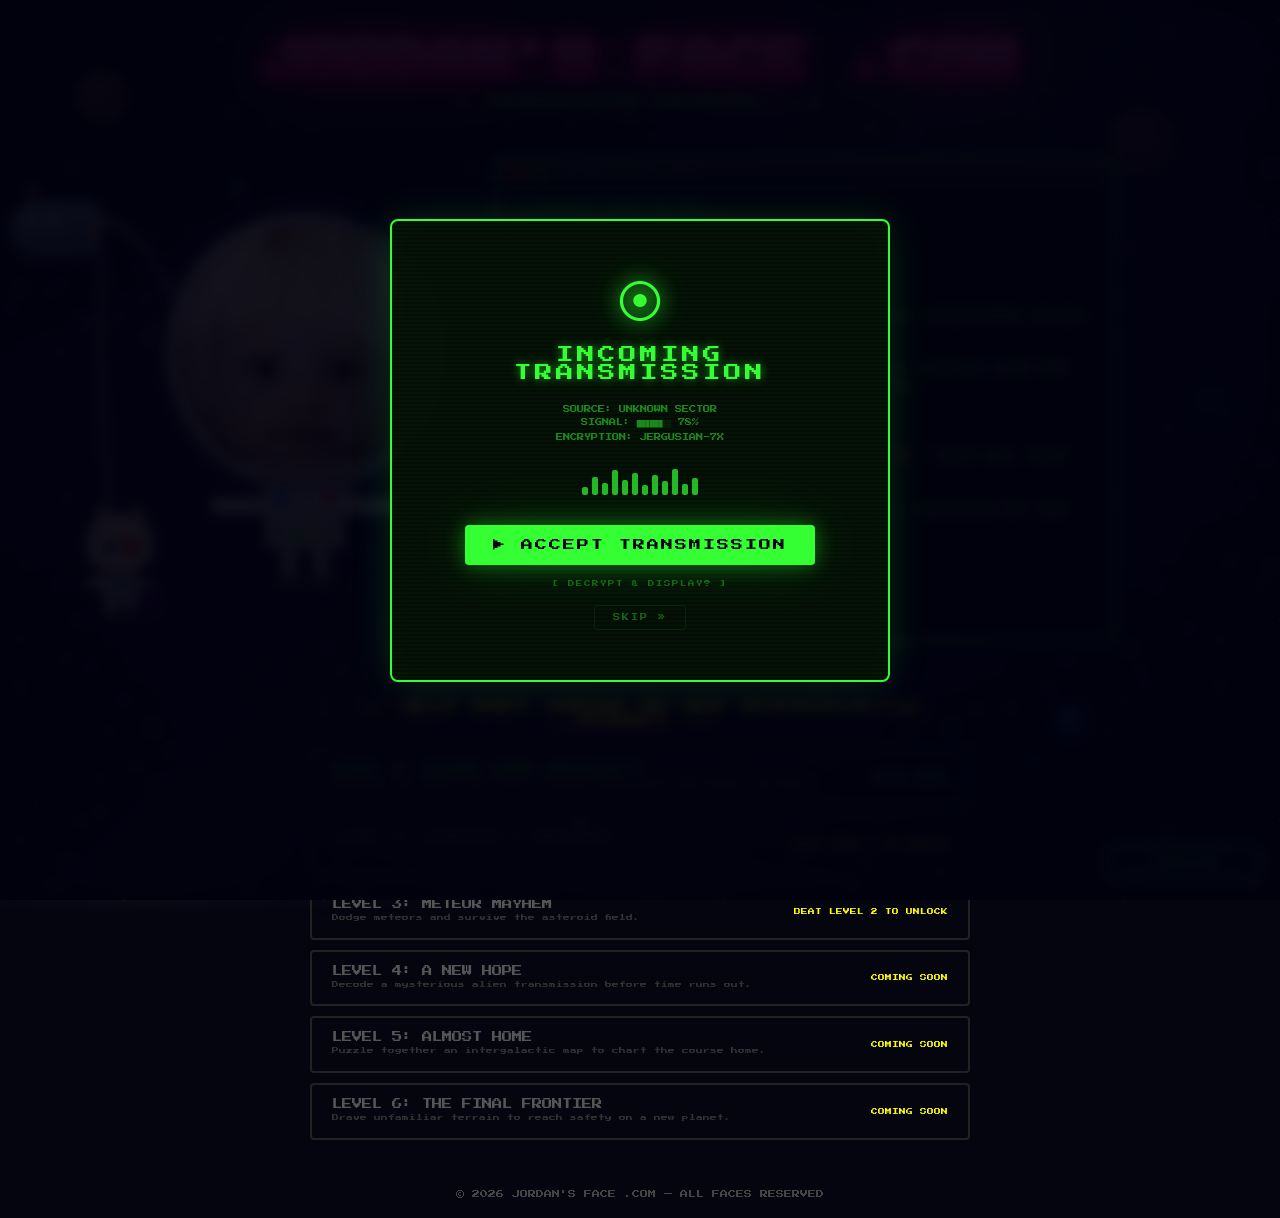
==== commit 723db786: "Boost stardust cursor trail density and keep star cursor everywhere More particles per frame (up to " ====
--- a/index.html
+++ b/index.html
@@ -330,22 +330,24 @@
       function createDustParticle(x, y) {
         const el = document.createElement('div');
         el.className = 'stardust';
-        const size = Math.random() * 6 + 2;
+        const size = Math.random() * 8 + 2;
         const color = colors[Math.floor(Math.random() * colors.length)];
-        const dx = (Math.random() - 0.5) * 60;
-        const dy = (Math.random() - 0.5) * 50 + 20;
+        const dx = (Math.random() - 0.5) * 80;
+        const dy = (Math.random() - 0.5) * 60 + 25;
+        const duration = 800 + Math.random() * 600;
         el.style.cssText = `
           left: ${x - size / 2}px;
           top: ${y - size / 2}px;
           width: ${size}px;
           height: ${size}px;
           background: ${color};
-          box-shadow: 0 0 ${size + 4}px ${color};
+          box-shadow: 0 0 ${size + 6}px ${color};
           --dx: ${dx}px;
           --dy: ${dy}px;
+          animation-duration: ${duration}ms;
         `;
         document.body.appendChild(el);
-        setTimeout(() => el.remove(), 1000);
+        setTimeout(() => el.remove(), duration);
       }
 
       function createMiniStar(x, y) {
@@ -375,19 +377,29 @@
         lastX = e.clientX;
         lastY = e.clientY;
 
-        // Spawn dust particles every frame — more when moving faster
-        const count = Math.min(Math.floor(speed / 5) + 2, 6);
+        // Spawn dust particles every frame — MORE stardust!
+        const count = Math.min(Math.floor(speed / 3) + 3, 10);
         for (let i = 0; i < count; i++) {
-          const ox = (Math.random() - 0.5) * 18;
-          const oy = (Math.random() - 0.5) * 18;
-          createDustParticle(e.clientX + ox, e.clientY + oy);
-        }
-
-        // Mini stars more frequently
-        if (frameCount % 3 === 0 && speed > 3) {
           const ox = (Math.random() - 0.5) * 24;
           const oy = (Math.random() - 0.5) * 24;
-          createMiniStar(e.clientX + ox, e.clientY + oy);
+          createDustParticle(e.clientX + ox, e.clientY + oy);
+        }
+
+        // Mini stars much more frequently
+        if (frameCount % 2 === 0 && speed > 2) {
+          const starCount = speed > 15 ? 2 : 1;
+          for (let i = 0; i < starCount; i++) {
+            const ox = (Math.random() - 0.5) * 30;
+            const oy = (Math.random() - 0.5) * 30;
+            createMiniStar(e.clientX + ox, e.clientY + oy);
+          }
+        }
+
+        // Extra shimmer even when barely moving
+        if (speed > 0.5 && Math.random() < 0.4) {
+          const ox = (Math.random() - 0.5) * 40;
+          const oy = (Math.random() - 0.5) * 40;
+          createDustParticle(e.clientX + ox, e.clientY + oy);
         }
       });
     })();
@@ -977,7 +989,6 @@
       const jordan = document.querySelector('.astronaut');
 
       if (chai) {
-        chai.style.cursor = 'pointer';
         chai.addEventListener('click', function(e) {
           e.stopPropagation();
           playMeow();
@@ -989,7 +1000,6 @@
       }
 
       if (jordan) {
-        jordan.style.cursor = 'pointer';
         jordan.addEventListener('click', function(e) {
           e.stopPropagation();
           playBabyVoice();
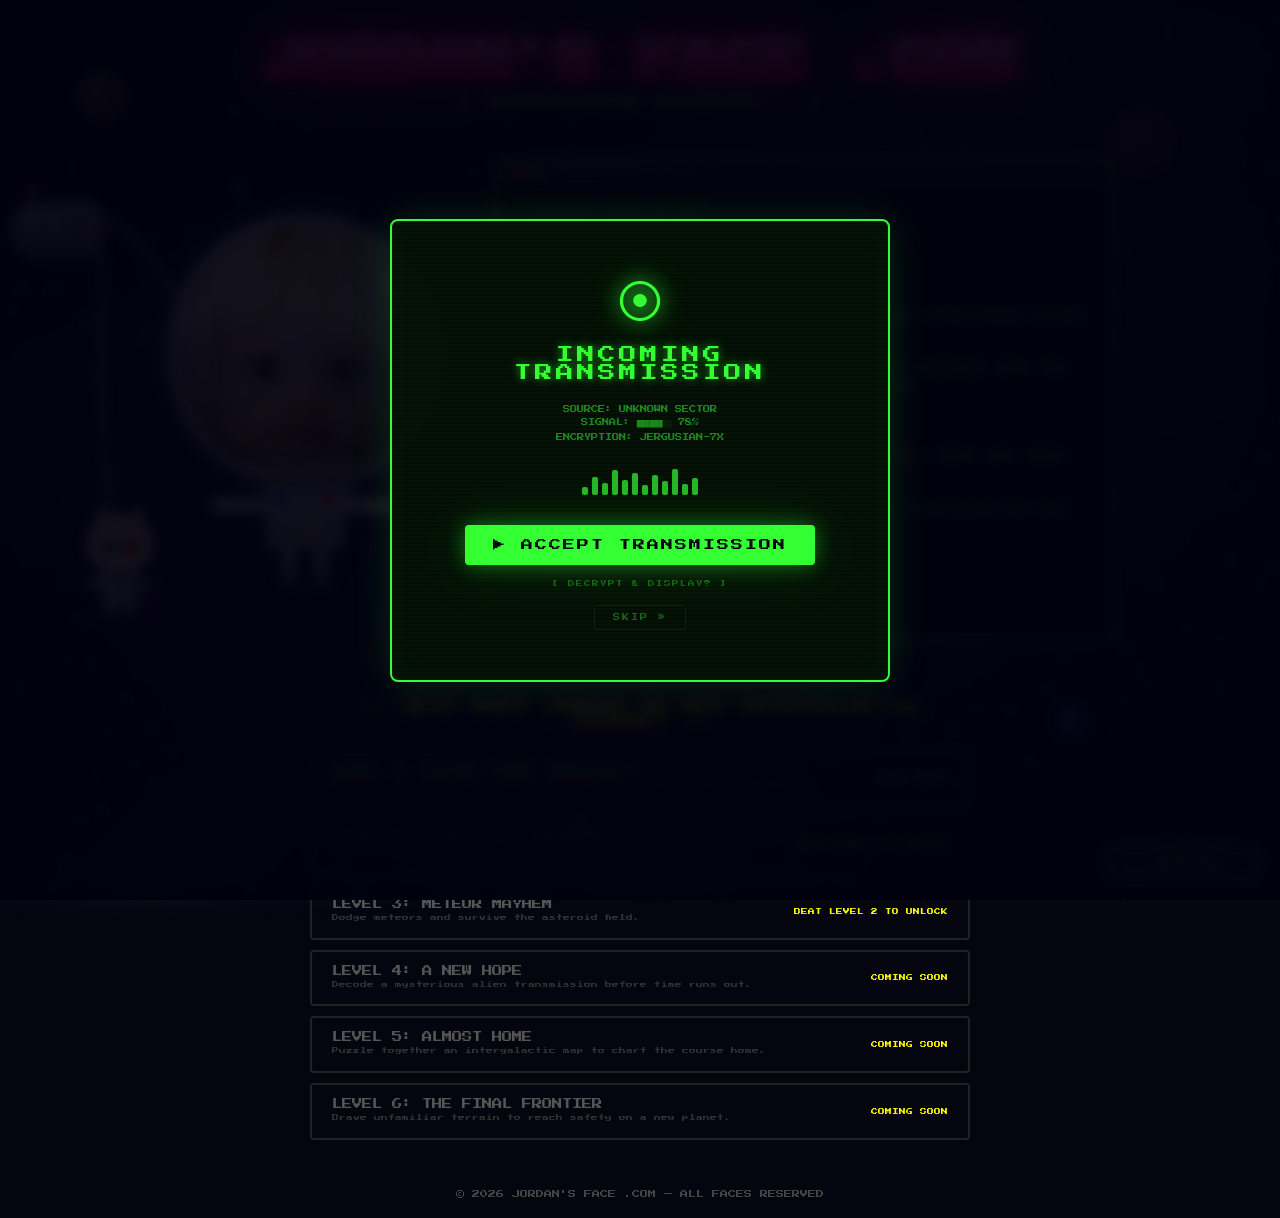
==== commit 4c144f93: "Remove character click sounds from Jordan and Chai Co-Authored-By: Claude Opus 4.6 <noreply@anthropi" ====
--- a/index.html
+++ b/index.html
@@ -887,137 +887,5 @@
       }
     })();
   </script>
-
-  <script>
-    // ========================================
-    // CHARACTER CLICK SOUNDS
-    // ========================================
-    (function() {
-      let sfxCtx = null;
-      function ensureCtx() {
-        if (!sfxCtx || sfxCtx.state === 'closed') {
-          sfxCtx = new (window.AudioContext || window.webkitAudioContext)();
-        }
-        if (sfxCtx.state === 'suspended') sfxCtx.resume();
-        return sfxCtx;
-      }
-
-      // Chai meow — frequency sweep with vibrato
-      function playMeow() {
-        const c = ensureCtx();
-        const t = c.currentTime;
-        const gain = c.createGain();
-        gain.connect(c.destination);
-        gain.gain.setValueAtTime(0, t);
-        gain.gain.linearRampToValueAtTime(0.35, t + 0.05);
-        gain.gain.setValueAtTime(0.35, t + 0.15);
-        gain.gain.linearRampToValueAtTime(0.25, t + 0.35);
-        gain.gain.linearRampToValueAtTime(0, t + 0.55);
-
-        // Main tone — sawtooth sweep up then down (classic meow shape)
-        const osc = c.createOscillator();
-        osc.type = 'sawtooth';
-        osc.frequency.setValueAtTime(300, t);
-        osc.frequency.linearRampToValueAtTime(700, t + 0.15);
-        osc.frequency.linearRampToValueAtTime(550, t + 0.35);
-        osc.frequency.linearRampToValueAtTime(350, t + 0.55);
-
-        // Vibrato for realism
-        const vibrato = c.createOscillator();
-        const vibGain = c.createGain();
-        vibrato.frequency.value = 6;
-        vibGain.gain.value = 20;
-        vibrato.connect(vibGain);
-        vibGain.connect(osc.frequency);
-        vibrato.start(t);
-        vibrato.stop(t + 0.6);
-
-        // Bandpass filter to make it sound more cat-like
-        const filter = c.createBiquadFilter();
-        filter.type = 'bandpass';
-        filter.frequency.setValueAtTime(500, t);
-        filter.frequency.linearRampToValueAtTime(900, t + 0.15);
-        filter.frequency.linearRampToValueAtTime(600, t + 0.55);
-        filter.Q.value = 3;
-
-        osc.connect(filter);
-        filter.connect(gain);
-        osc.start(t);
-        osc.stop(t + 0.6);
-
-        // Second harmonic for richness
-        const osc2 = c.createOscillator();
-        osc2.type = 'sine';
-        osc2.frequency.setValueAtTime(600, t);
-        osc2.frequency.linearRampToValueAtTime(1400, t + 0.15);
-        osc2.frequency.linearRampToValueAtTime(1100, t + 0.35);
-        osc2.frequency.linearRampToValueAtTime(700, t + 0.55);
-        const gain2 = c.createGain();
-        gain2.gain.setValueAtTime(0, t);
-        gain2.gain.linearRampToValueAtTime(0.1, t + 0.05);
-        gain2.gain.linearRampToValueAtTime(0, t + 0.55);
-        osc2.connect(gain2);
-        gain2.connect(c.destination);
-        osc2.start(t);
-        osc2.stop(t + 0.6);
-      }
-
-      // Jordan baby voice — uses SpeechSynthesis
-      function playBabyVoice() {
-        const synth = window.speechSynthesis;
-        if (!synth) return;
-        synth.cancel(); // stop any current speech
-        const utter = new SpeechSynthesisUtterance('help us find a new home and family!');
-        utter.rate = 1.3;    // slightly fast for baby feel
-        utter.pitch = 1.8;   // high pitch for baby voice
-        utter.volume = 0.8;
-        // Try to find a child-like or female voice
-        const voices = synth.getVoices();
-        const preferred = voices.find(v =>
-          /samantha|karen|child|junior/i.test(v.name)
-        ) || voices.find(v =>
-          /female|girl|woman/i.test(v.name)
-        ) || voices.find(v =>
-          v.lang.startsWith('en')
-        );
-        if (preferred) utter.voice = preferred;
-        synth.speak(utter);
-      }
-
-      // Attach click listeners
-      const chai = document.querySelector('.cat-astronaut');
-      const jordan = document.querySelector('.astronaut');
-
-      if (chai) {
-        chai.addEventListener('click', function(e) {
-          e.stopPropagation();
-          playMeow();
-          // Little bounce animation
-          chai.style.transition = 'transform 0.15s ease';
-          chai.style.transform = 'scale(1.1)';
-          setTimeout(() => { chai.style.transform = 'scale(1)'; }, 150);
-        });
-      }
-
-      if (jordan) {
-        jordan.addEventListener('click', function(e) {
-          e.stopPropagation();
-          playBabyVoice();
-          // Little bounce animation
-          jordan.style.transition = 'transform 0.15s ease';
-          jordan.style.transform = 'scale(1.05)';
-          setTimeout(() => { jordan.style.transform = 'scale(1)'; }, 150);
-        });
-      }
-
-      // Pre-load voices (some browsers need this)
-      if (window.speechSynthesis) {
-        window.speechSynthesis.getVoices();
-        window.speechSynthesis.onvoiceschanged = function() {
-          window.speechSynthesis.getVoices();
-        };
-      }
-    })();
-  </script>
 </body>
 </html>
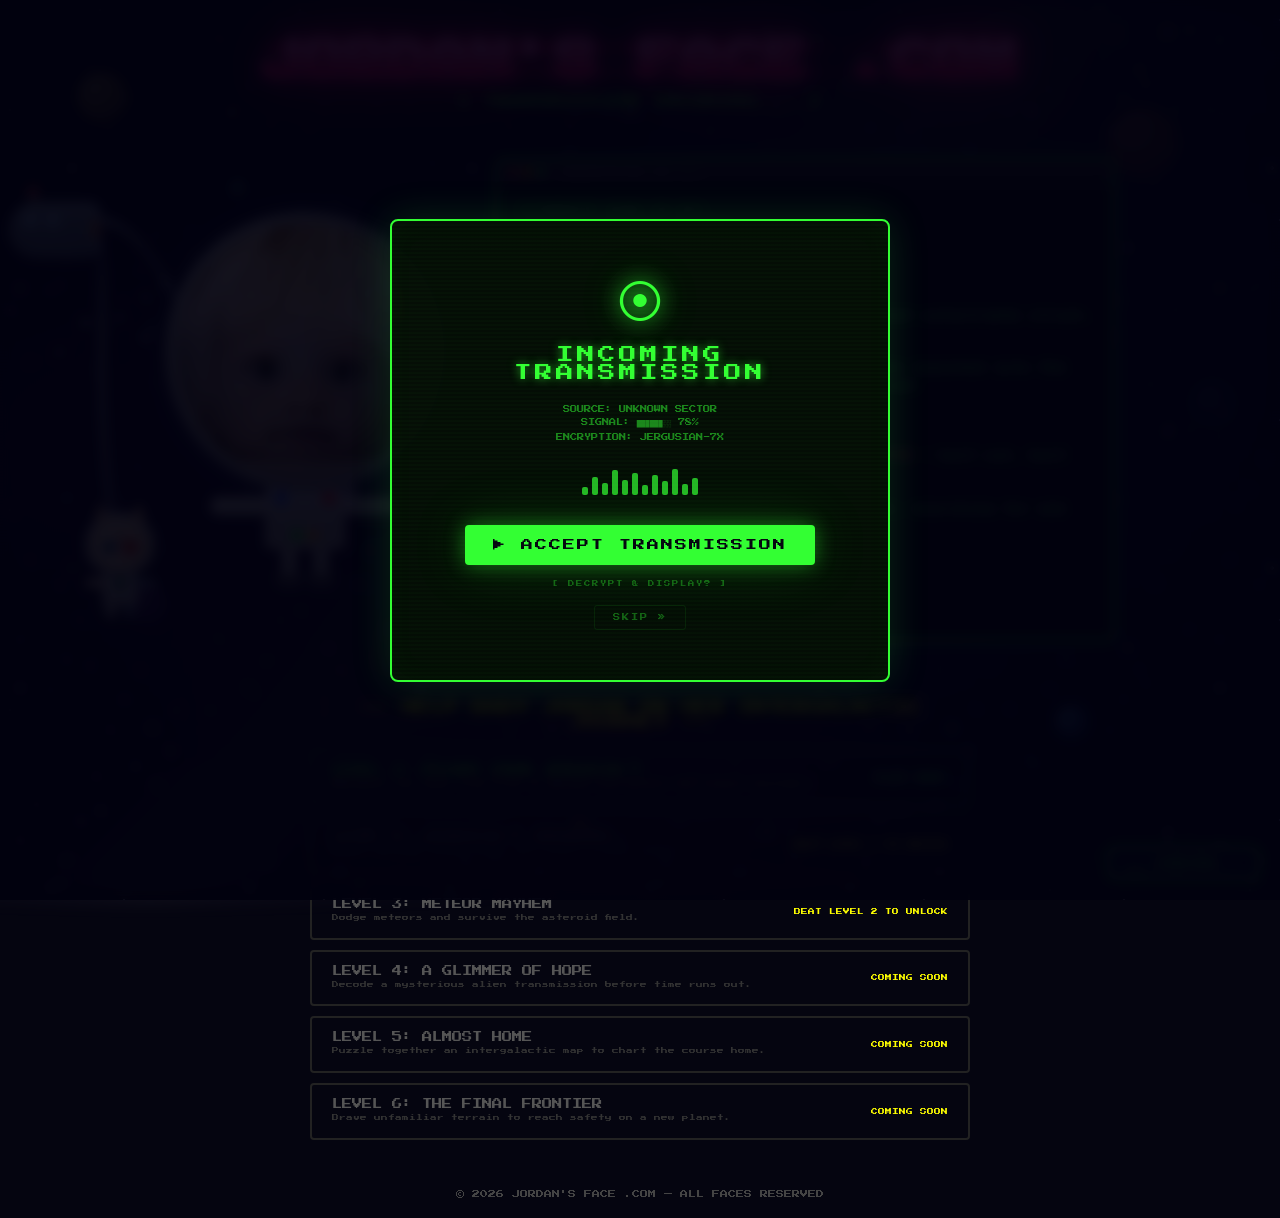
==== commit fc454793: "Rename Level 4 to "A Glimmer of Hope" Co-Authored-By: Claude Opus 4.6 <noreply@anthropic.com>" ====
--- a/index.html
+++ b/index.html
@@ -282,7 +282,7 @@
       </li>
       <li class="menu-item level-pink locked">
         <div class="game-info">
-          <span class="game-name">LEVEL 4: A NEW HOPE</span>
+          <span class="game-name">LEVEL 4: A GLIMMER OF HOPE</span>
           <span class="game-desc">Decode a mysterious alien transmission before time runs out.</span>
         </div>
         <span class="status">COMING SOON</span>
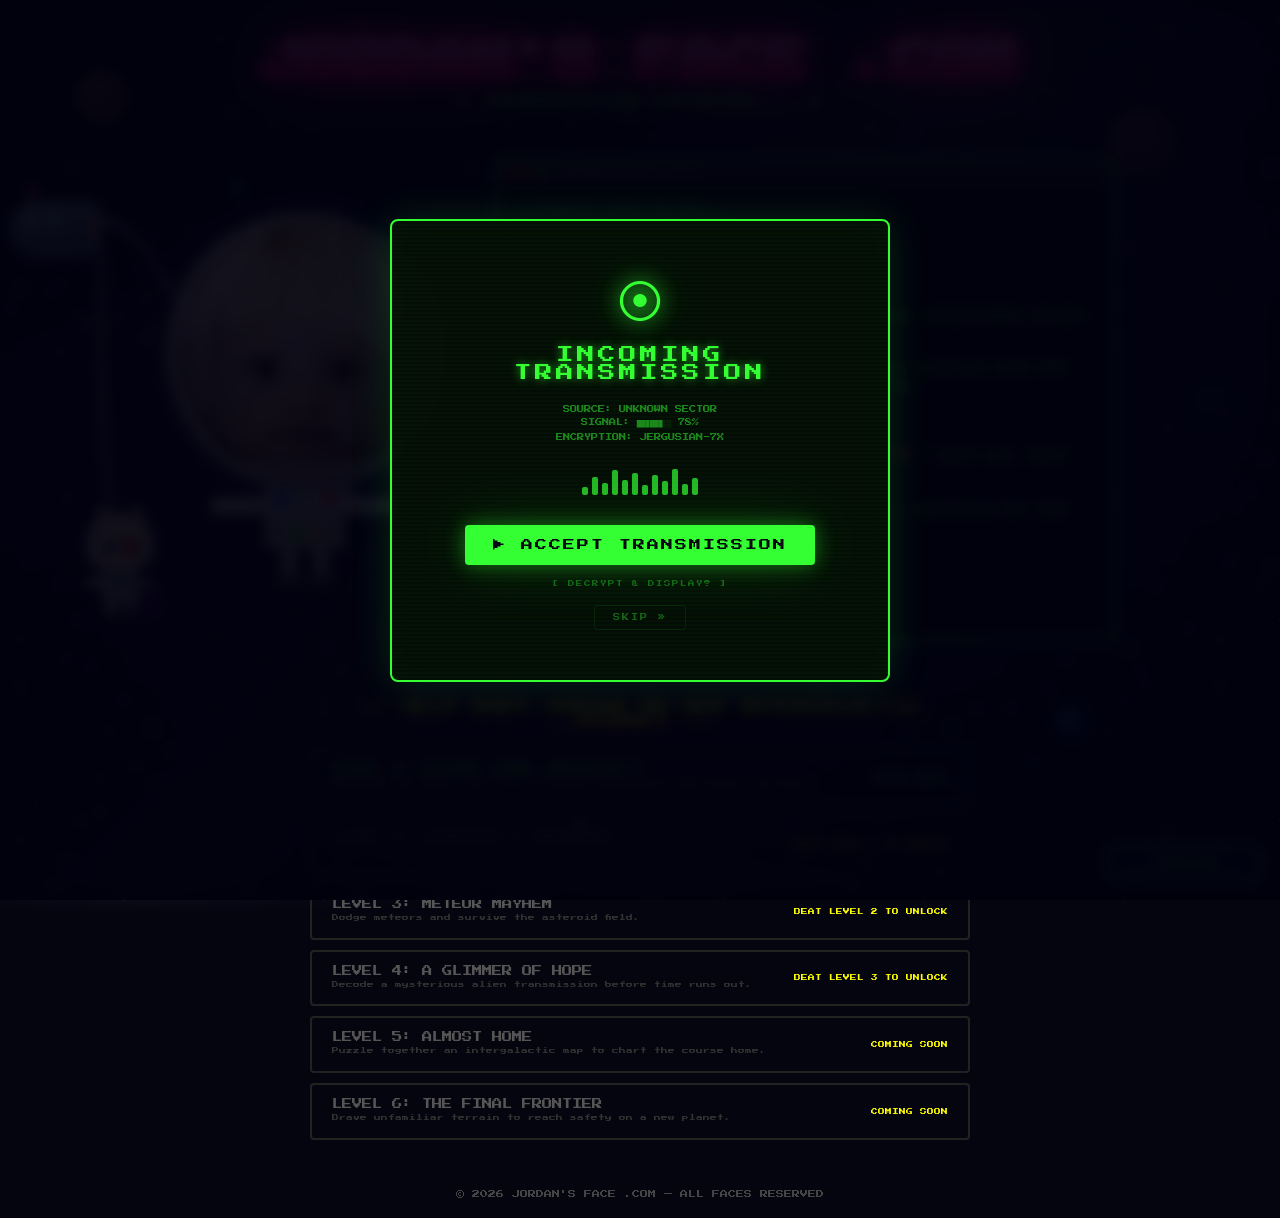
==== commit 47b72b4f: "Add Level 4: A Glimmer of Hope — alien transmission decoder New decode puzzle game where players dec" ====
--- a/index.html
+++ b/index.html
@@ -280,12 +280,12 @@
         </div>
         <span class="status">BEAT LEVEL 2 TO UNLOCK</span>
       </li>
-      <li class="menu-item level-pink locked">
+      <li class="menu-item level-pink locked" id="level4">
         <div class="game-info">
           <span class="game-name">LEVEL 4: A GLIMMER OF HOPE</span>
           <span class="game-desc">Decode a mysterious alien transmission before time runs out.</span>
         </div>
-        <span class="status">COMING SOON</span>
+        <span class="status">BEAT LEVEL 3 TO UNLOCK</span>
       </li>
       <li class="menu-item level-purple locked">
         <div class="game-info">
@@ -885,6 +885,14 @@
           el.querySelector('.status').textContent = 'PLAY NOW!';
         }
       }
+      if (localStorage.getItem('level-3-complete')) {
+        const el = document.getElementById('level4');
+        if (el) {
+          el.classList.remove('locked');
+          el.setAttribute('onclick', "window.location='decode.html'");
+          el.querySelector('.status').textContent = 'PLAY NOW!';
+        }
+      }
     })();
   </script>
 </body>
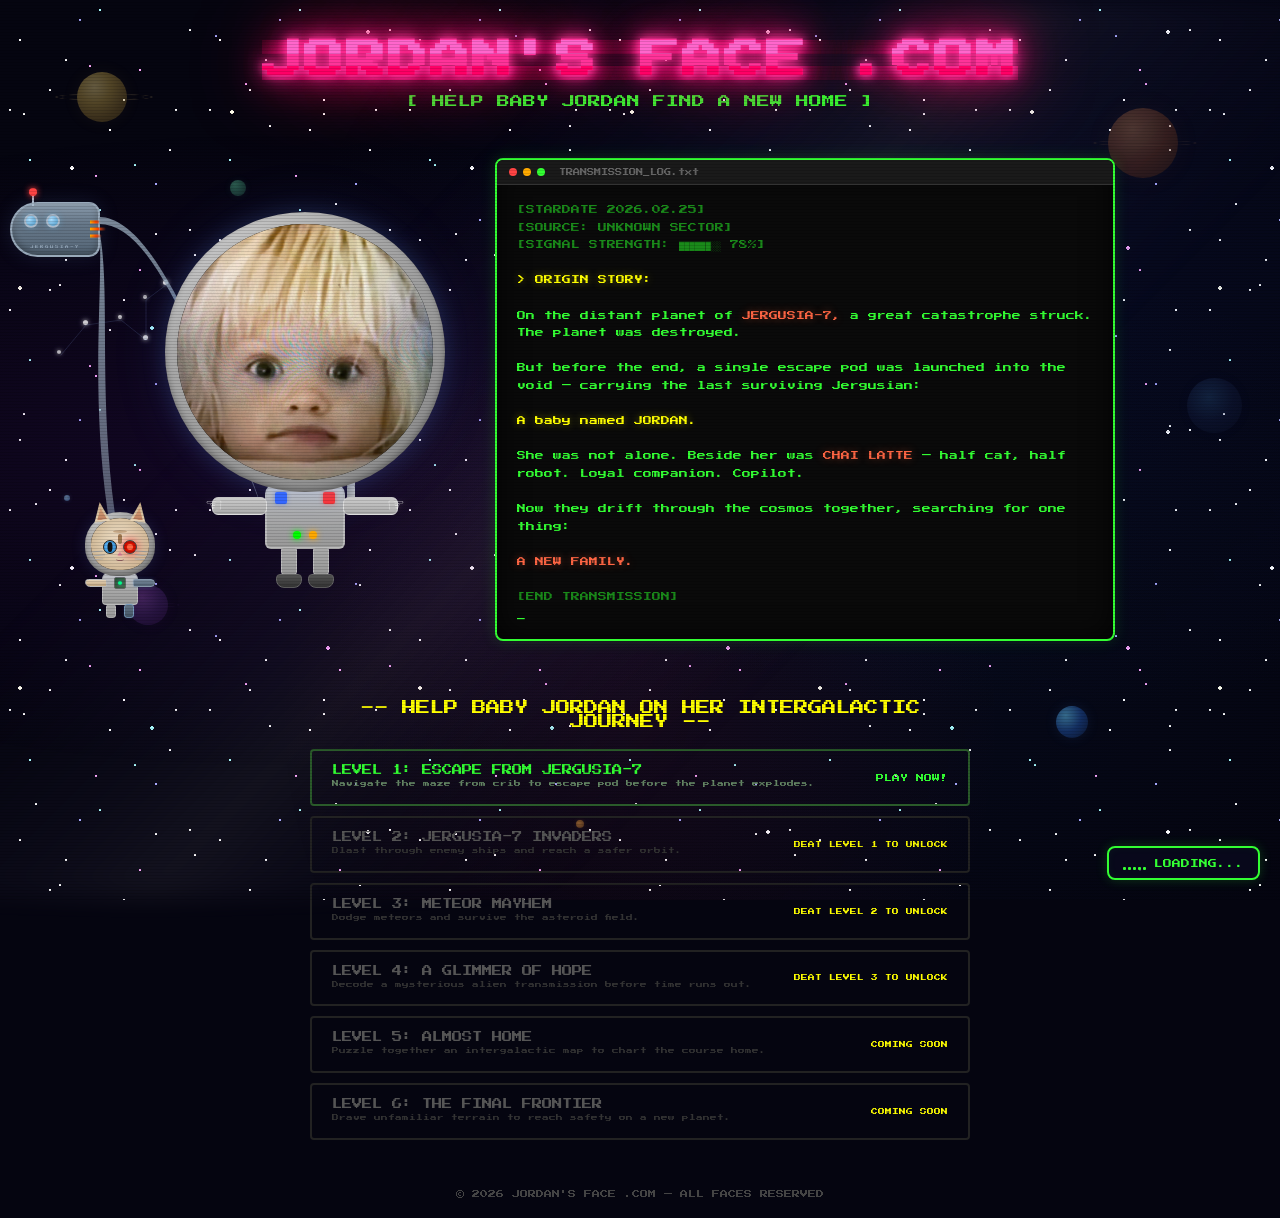
==== commit 4ce86851: "Remove transmission overlay from homepage Removed the full-screen "INCOMING TRANSMISSION" popup that" ====
--- a/index.html
+++ b/index.html
@@ -51,7 +51,7 @@
 
   <header>
     <h1 class="title glitch" data-text="JORDAN'S FACE .COM">JORDAN'S FACE .COM</h1>
-    <p class="subtitle">[ TRANSMISSION INCOMING... ]</p>
+    <p class="subtitle">[ HELP BABY JORDAN FIND A NEW HOME ]</p>
   </header>
 
   <main class="hero">
@@ -207,54 +207,6 @@
 
   </main>
 
-  <!-- Transmission popup overlay (must be direct child of body for proper fixed positioning) -->
-  <div class="transmission-overlay" id="transmissionOverlay">
-    <div class="transmission-modal" id="transmissionModal">
-      <div class="transmission-static"></div>
-
-      <!-- Phase 1: Incoming alert -->
-      <div id="phase1">
-        <div class="transmission-icon">⦿</div>
-        <div class="transmission-alert">INCOMING TRANSMISSION</div>
-        <div class="transmission-meta">
-          <span>SOURCE: UNKNOWN SECTOR</span>
-          <span>SIGNAL: ██████░░ 78%</span>
-          <span>ENCRYPTION: JERGUSIAN-7X</span>
-        </div>
-        <div class="transmission-freq">
-          <span class="freq-bar"></span>
-          <span class="freq-bar"></span>
-          <span class="freq-bar"></span>
-          <span class="freq-bar"></span>
-          <span class="freq-bar"></span>
-          <span class="freq-bar"></span>
-          <span class="freq-bar"></span>
-          <span class="freq-bar"></span>
-          <span class="freq-bar"></span>
-          <span class="freq-bar"></span>
-          <span class="freq-bar"></span>
-          <span class="freq-bar"></span>
-        </div>
-        <button class="transmission-accept" onclick="acceptTransmission()">
-          ▶ ACCEPT TRANSMISSION
-        </button>
-        <div class="transmission-warning">[ DECRYPT &amp; DISPLAY? ]</div>
-      </div>
-
-      <!-- Phase 2: Typewriter readout -->
-      <div id="phase2" style="display:none;">
-        <div class="transmission-readout-header">TRANSMISSION_LOG.txt</div>
-        <div class="transmission-readout" id="transmissionReadout">
-          <span class="cursor" id="typeCursor">_</span>
-        </div>
-        <button class="transmission-accept mission-btn" id="missionBtn" style="display:none;" onclick="acceptMission()">
-          ▶ ACCEPT MISSION
-        </button>
-      </div>
-
-      <button class="transmission-skip" onclick="skipTransmission()">SKIP &raquo;</button>
-    </div>
-  </div>
 
   <nav class="game-menu">
     <p class="menu-title">-- HELP BABY JORDAN ON HER INTERGALACTIC JOURNEY --</p>
@@ -581,290 +533,6 @@
     })();
   </script>
 
-  <script>
-    // ========================================
-    // TRANSMISSION TYPEWRITER + SOUND FX
-    // ========================================
-    (function() {
-      let typeSfxCtx = null;
-      let voiceSynth = window.speechSynthesis;
-      let femaleVoice = null;
-
-      // Transmission lines — with optional voice narration text
-      const lines = [
-        { text: '[STARDATE 2026.02.25]', cls: 'line-dim', speed: 25, voice: 'Stardate. 2026.02.25.' },
-        { text: '[SOURCE: UNKNOWN SECTOR]', cls: 'line-dim', speed: 25, voice: 'Source. Unknown sector.' },
-        { text: '[SIGNAL STRENGTH: ██████░░ 78%]', cls: 'line-dim', speed: 25, voice: 'Signal strength. 78 percent.' },
-        { text: '', cls: '', speed: 0 },
-        { text: '> ORIGIN STORY:', cls: 'line-highlight', speed: 35, voice: 'Origin story.' },
-        { text: '', cls: '', speed: 0 },
-        { text: 'On the distant planet of JERGUSIA-7, a great catastrophe struck. The planet was destroyed.', cls: '', speed: 22, accent: 'JERGUSIA-7,', voice: 'On the distant planet of Jergusia 7, a great catastrophe struck. The planet was destroyed.' },
-        { text: '', cls: '', speed: 0 },
-        { text: 'But before the end, a single escape pod was launched into the void \u2014 carrying the last surviving Jergusian:', cls: '', speed: 22, voice: 'But before the end, a single escape pod was launched into the void, carrying the last surviving Jergusian.' },
-        { text: '', cls: '', speed: 0 },
-        { text: 'A baby named JORDAN.', cls: 'line-highlight', speed: 40, voice: 'A baby, named Jordan.' },
-        { text: '', cls: '', speed: 0 },
-        { text: 'She was not alone. Beside her was CHAI LATTE \u2014 half cat, half robot. Loyal companion. Copilot.', cls: '', speed: 22, accent: 'CHAI LATTE', voice: 'She was not alone. Beside her was Chai Latte. Half cat, half robot. Loyal companion. Copilot.' },
-        { text: '', cls: '', speed: 0 },
-        { text: 'Now they drift through the cosmos together, searching for one thing:', cls: '', speed: 22, voice: 'Now they drift through the cosmos together, searching for one thing.' },
-        { text: '', cls: '', speed: 0 },
-        { text: 'A NEW FAMILY.', cls: 'line-accent', speed: 50, voice: 'A new family.' },
-        { text: '', cls: '', speed: 0 },
-        { text: '[END TRANSMISSION]', cls: 'line-dim', speed: 30, voice: 'End transmission.' },
-      ];
-
-      // Find the best female English voice
-      function pickFemaleVoice() {
-        const voices = voiceSynth.getVoices();
-        // Priority order: look for specific high-quality female voices
-        const prefs = [
-          v => /samantha/i.test(v.name),
-          v => /karen/i.test(v.name),
-          v => /victoria/i.test(v.name),
-          v => /fiona/i.test(v.name),
-          v => /zira/i.test(v.name),
-          v => /female/i.test(v.name) && /en/i.test(v.lang),
-          v => /woman/i.test(v.name) && /en/i.test(v.lang),
-          v => /en[-_]US/i.test(v.lang) && !/male/i.test(v.name),
-          v => /en[-_]GB/i.test(v.lang) && !/male/i.test(v.name),
-          v => /en/i.test(v.lang),
-        ];
-        for (const test of prefs) {
-          const match = voices.find(test);
-          if (match) return match;
-        }
-        return voices[0] || null;
-      }
-
-      // Preload voices (some browsers load async)
-      if (voiceSynth.getVoices().length) {
-        femaleVoice = pickFemaleVoice();
-      }
-      voiceSynth.onvoiceschanged = function() {
-        femaleVoice = pickFemaleVoice();
-      };
-
-      // Speak a line of text
-      function speakLine(text) {
-        if (!voiceSynth || !text) return Promise.resolve();
-        // Cancel any ongoing speech
-        voiceSynth.cancel();
-        return new Promise(resolve => {
-          const utter = new SpeechSynthesisUtterance(text);
-          if (femaleVoice) utter.voice = femaleVoice;
-          utter.lang = 'en-US';
-          utter.rate = 0.85;
-          utter.pitch = 1.1;
-          utter.volume = 0.9;
-          utter.onend = resolve;
-          utter.onerror = resolve;
-          voiceSynth.speak(utter);
-        });
-      }
-
-      // Sound FX using Web Audio API
-      function playTypeClick() {
-        if (!typeSfxCtx) return;
-        const t = typeSfxCtx.currentTime;
-        // Short noise burst — like a mechanical key
-        const bufferSize = typeSfxCtx.sampleRate * 0.015;
-        const buffer = typeSfxCtx.createBuffer(1, bufferSize, typeSfxCtx.sampleRate);
-        const data = buffer.getChannelData(0);
-        for (let i = 0; i < bufferSize; i++) {
-          data[i] = (Math.random() * 2 - 1) * Math.pow(1 - i / bufferSize, 3);
-        }
-        const src = typeSfxCtx.createBufferSource();
-        src.buffer = buffer;
-
-        // Bandpass to make it sound clicky
-        const filter = typeSfxCtx.createBiquadFilter();
-        filter.type = 'bandpass';
-        filter.frequency.value = 3000 + Math.random() * 2000;
-        filter.Q.value = 2;
-
-        const gain = typeSfxCtx.createGain();
-        gain.gain.setValueAtTime(0.12 + Math.random() * 0.06, t);
-        gain.gain.exponentialRampToValueAtTime(0.001, t + 0.02);
-
-        src.connect(filter);
-        filter.connect(gain);
-        gain.connect(typeSfxCtx.destination);
-        src.start(t);
-        src.stop(t + 0.03);
-      }
-
-      function playTransmissionNoise() {
-        if (!typeSfxCtx) return;
-        const t = typeSfxCtx.currentTime;
-        // Short radio static burst between lines
-        const bufferSize = typeSfxCtx.sampleRate * 0.15;
-        const buffer = typeSfxCtx.createBuffer(1, bufferSize, typeSfxCtx.sampleRate);
-        const data = buffer.getChannelData(0);
-        for (let i = 0; i < bufferSize; i++) {
-          data[i] = (Math.random() * 2 - 1) * Math.pow(1 - i / bufferSize, 2);
-        }
-        const src = typeSfxCtx.createBufferSource();
-        src.buffer = buffer;
-
-        const filter = typeSfxCtx.createBiquadFilter();
-        filter.type = 'bandpass';
-        filter.frequency.value = 1500;
-        filter.Q.value = 0.8;
-
-        const gain = typeSfxCtx.createGain();
-        gain.gain.setValueAtTime(0.04, t);
-        gain.gain.exponentialRampToValueAtTime(0.001, t + 0.15);
-
-        src.connect(filter);
-        filter.connect(gain);
-        gain.connect(typeSfxCtx.destination);
-        src.start(t);
-        src.stop(t + 0.2);
-      }
-
-      function playAcceptBeep() {
-        if (!typeSfxCtx) return;
-        const t = typeSfxCtx.currentTime;
-        // Descending two-tone beep
-        const osc = typeSfxCtx.createOscillator();
-        const gain = typeSfxCtx.createGain();
-        osc.type = 'square';
-        osc.frequency.setValueAtTime(880, t);
-        osc.frequency.setValueAtTime(660, t + 0.08);
-        osc.frequency.setValueAtTime(440, t + 0.16);
-        gain.gain.setValueAtTime(0.08, t);
-        gain.gain.linearRampToValueAtTime(0, t + 0.25);
-        osc.connect(gain);
-        gain.connect(typeSfxCtx.destination);
-        osc.start(t);
-        osc.stop(t + 0.3);
-      }
-
-      async function typewriterLine(container, line, cursor) {
-        if (line.text === '') {
-          const p = document.createElement('p');
-          p.className = 'terminal-line';
-          p.innerHTML = '&nbsp;';
-          container.insertBefore(p, cursor);
-          return;
-        }
-
-        const p = document.createElement('p');
-        p.className = 'terminal-line ' + (line.cls || '');
-        container.insertBefore(p, cursor);
-
-        // If this line has an accent word, we'll wrap it as we type
-        const accentWord = line.accent || null;
-        let fullText = line.text;
-        let charIndex = 0;
-
-        playTransmissionNoise();
-
-        return new Promise(resolve => {
-          function typeChar() {
-            if (charIndex < fullText.length) {
-              // Build displayed text up to charIndex
-              charIndex++;
-              let displayed = fullText.substring(0, charIndex);
-
-              // Wrap accent word if fully typed
-              if (accentWord && displayed.includes(accentWord)) {
-                displayed = displayed.replace(accentWord, `<span class="line-accent">${accentWord}</span>`);
-              }
-              p.innerHTML = displayed;
-
-              // Scroll terminal to bottom
-              container.scrollTop = container.scrollHeight;
-
-              // Play type sound (skip spaces sometimes)
-              if (fullText[charIndex - 1] !== ' ' || Math.random() > 0.5) {
-                playTypeClick();
-              }
-
-              const jitter = line.speed + (Math.random() - 0.5) * 15;
-              setTimeout(typeChar, Math.max(jitter, 10));
-            } else {
-              // Final accent wrap
-              if (accentWord) {
-                p.innerHTML = fullText.replace(accentWord, `<span class="line-accent">${accentWord}</span>`);
-              }
-              resolve();
-            }
-          }
-          typeChar();
-        });
-      }
-
-      // Phase 1 → Phase 2: Accept transmission, start typewriter in popup
-      window.acceptTransmission = async function() {
-        typeSfxCtx = new (window.AudioContext || window.webkitAudioContext)();
-        playAcceptBeep();
-
-        // Start music
-        if (window.startMusicFromTransmission) {
-          window.startMusicFromTransmission();
-        }
-
-        // Switch phases
-        document.getElementById('phase1').style.display = 'none';
-        document.getElementById('phase2').style.display = 'block';
-        document.getElementById('transmissionModal').classList.add('phase2');
-
-        await new Promise(r => setTimeout(r, 400));
-
-        // Typewriter into the popup readout
-        const container = document.getElementById('transmissionReadout');
-        const cursor = document.getElementById('typeCursor');
-
-        for (let i = 0; i < lines.length; i++) {
-          // Start voice and typewriter simultaneously, wait for both
-          const voicePromise = lines[i].voice ? speakLine(lines[i].voice) : Promise.resolve();
-          const typePromise = typewriterLine(container, lines[i], cursor);
-          await Promise.all([voicePromise, typePromise]);
-          if (lines[i].text !== '') {
-            await new Promise(r => setTimeout(r, 200));
-          } else {
-            await new Promise(r => setTimeout(r, 80));
-          }
-        }
-
-        // Show ACCEPT MISSION button
-        cursor.style.display = 'none';
-        document.getElementById('missionBtn').style.display = 'inline-block';
-      };
-
-      // Phase 2 → Dismiss: Close overlay, reveal homepage
-      window.acceptMission = function() {
-        // Stop any ongoing narration
-        if (voiceSynth) voiceSynth.cancel();
-        if (typeSfxCtx) {
-          playAcceptBeep();
-        }
-        const overlay = document.getElementById('transmissionOverlay');
-        overlay.classList.add('dismissed');
-        setTimeout(() => overlay.remove(), 600);
-      };
-
-      // Skip: Immediately dismiss transmission from any phase
-      window.skipTransmission = function() {
-        // Stop any ongoing narration
-        if (voiceSynth) voiceSynth.cancel();
-        // Init audio context if not yet created (skipped from phase 1)
-        if (!typeSfxCtx) {
-          typeSfxCtx = new (window.AudioContext || window.webkitAudioContext)();
-        }
-        playAcceptBeep();
-        // Start music if not already playing
-        if (window.startMusicFromTransmission) {
-          window.startMusicFromTransmission();
-        }
-        const overlay = document.getElementById('transmissionOverlay');
-        if (!overlay) return;
-        overlay.classList.add('dismissed');
-        setTimeout(() => overlay.remove(), 600);
-      };
-    })();
-  </script>
 
   <script>
     // Level progression: unlock levels based on completion
--- a/styles.css
+++ b/styles.css
@@ -66,242 +66,6 @@
     transform: scale(0) rotate(180deg);
     opacity: 0;
   }
-}
-
-/* ---- TRANSMISSION OVERLAY ---- */
-.transmission-overlay {
-  position: fixed;
-  top: 0; left: 0;
-  width: 100%; height: 100%;
-  z-index: 100001;
-  background: rgba(2, 2, 15, 0.92);
-  display: flex;
-  align-items: center;
-  justify-content: center;
-  backdrop-filter: blur(6px);
-  animation: overlay-in 0.5s ease-out;
-}
-
-.transmission-overlay.dismissed {
-  animation: overlay-out 0.6s ease-in forwards;
-  pointer-events: none;
-}
-
-@keyframes overlay-in {
-  from { opacity: 0; }
-  to { opacity: 1; }
-}
-
-@keyframes overlay-out {
-  0% { opacity: 1; }
-  100% { opacity: 0; }
-}
-
-.transmission-modal {
-  text-align: center;
-  position: relative;
-  padding: 50px 60px;
-  border: 2px solid #33ff33;
-  border-radius: 8px;
-  background: rgba(5, 15, 5, 0.9);
-  box-shadow: 0 0 40px rgba(51, 255, 51, 0.15), inset 0 0 30px rgba(51, 255, 51, 0.03);
-  max-width: 500px;
-  overflow: hidden;
-}
-
-.transmission-static {
-  position: absolute;
-  top: 0; left: 0;
-  width: 100%; height: 100%;
-  background: repeating-linear-gradient(
-    0deg,
-    transparent,
-    transparent 2px,
-    rgba(51, 255, 51, 0.02) 2px,
-    rgba(51, 255, 51, 0.02) 4px
-  );
-  pointer-events: none;
-  animation: static-scroll 0.1s steps(3) infinite;
-}
-
-@keyframes static-scroll {
-  to { background-position: 0 6px; }
-}
-
-.transmission-icon {
-  font-size: 3rem;
-  color: #33ff33;
-  margin-bottom: 20px;
-  animation: icon-pulse 1.5s ease-in-out infinite;
-  text-shadow: 0 0 20px #33ff33, 0 0 40px rgba(51, 255, 51, 0.4);
-}
-
-@keyframes icon-pulse {
-  0%, 100% { opacity: 0.6; transform: scale(1); }
-  50% { opacity: 1; transform: scale(1.1); }
-}
-
-.transmission-alert {
-  font-family: 'Press Start 2P', monospace;
-  font-size: 1.1rem;
-  color: #33ff33;
-  letter-spacing: 3px;
-  margin-bottom: 25px;
-  animation: alert-blink 1s step-end infinite;
-  text-shadow: 0 0 10px rgba(51, 255, 51, 0.6);
-}
-
-@keyframes alert-blink {
-  0%, 70% { opacity: 1; }
-  71%, 100% { opacity: 0.3; }
-}
-
-.transmission-meta {
-  display: flex;
-  flex-direction: column;
-  gap: 6px;
-  font-family: 'Press Start 2P', monospace;
-  font-size: 0.45rem;
-  color: #33ff33;
-  opacity: 0.5;
-  margin-bottom: 24px;
-}
-
-.transmission-freq {
-  display: flex;
-  justify-content: center;
-  gap: 4px;
-  margin-bottom: 30px;
-  height: 30px;
-  align-items: flex-end;
-}
-
-.freq-bar {
-  width: 6px;
-  background: #33ff33;
-  border-radius: 2px;
-  animation: freq-dance 0.4s ease-in-out infinite alternate;
-  opacity: 0.7;
-}
-
-.freq-bar:nth-child(1)  { animation-delay: 0.00s; height: 8px; }
-.freq-bar:nth-child(2)  { animation-delay: 0.05s; height: 18px; }
-.freq-bar:nth-child(3)  { animation-delay: 0.10s; height: 12px; }
-.freq-bar:nth-child(4)  { animation-delay: 0.15s; height: 25px; }
-.freq-bar:nth-child(5)  { animation-delay: 0.20s; height: 15px; }
-.freq-bar:nth-child(6)  { animation-delay: 0.08s; height: 22px; }
-.freq-bar:nth-child(7)  { animation-delay: 0.18s; height: 10px; }
-.freq-bar:nth-child(8)  { animation-delay: 0.03s; height: 20px; }
-.freq-bar:nth-child(9)  { animation-delay: 0.12s; height: 14px; }
-.freq-bar:nth-child(10) { animation-delay: 0.07s; height: 26px; }
-.freq-bar:nth-child(11) { animation-delay: 0.16s; height: 11px; }
-.freq-bar:nth-child(12) { animation-delay: 0.02s; height: 17px; }
-
-@keyframes freq-dance {
-  to { height: 4px; opacity: 0.3; }
-}
-
-.transmission-accept {
-  font-family: 'Press Start 2P', monospace;
-  font-size: 0.75rem;
-  color: #050510;
-  background: #33ff33;
-  border: none;
-  padding: 14px 28px;
-  border-radius: 4px;
-  letter-spacing: 2px;
-  transition: all 0.2s;
-  box-shadow: 0 0 20px rgba(51, 255, 51, 0.4), 0 0 60px rgba(51, 255, 51, 0.15);
-  animation: accept-glow 2s ease-in-out infinite;
-}
-
-.transmission-accept:hover {
-  transform: scale(1.05);
-  box-shadow: 0 0 30px rgba(51, 255, 51, 0.6), 0 0 80px rgba(51, 255, 51, 0.3);
-}
-
-@keyframes accept-glow {
-  0%, 100% { box-shadow: 0 0 20px rgba(51, 255, 51, 0.4), 0 0 60px rgba(51, 255, 51, 0.15); }
-  50% { box-shadow: 0 0 30px rgba(51, 255, 51, 0.6), 0 0 80px rgba(51, 255, 51, 0.25); }
-}
-
-.transmission-warning {
-  font-family: 'Press Start 2P', monospace;
-  font-size: 0.4rem;
-  color: #33ff33;
-  opacity: 0.35;
-  margin-top: 16px;
-  letter-spacing: 2px;
-}
-
-/* Phase 2: Readout */
-.transmission-readout-header {
-  font-family: 'Press Start 2P', monospace;
-  font-size: 0.5rem;
-  color: #33ff33;
-  opacity: 0.5;
-  margin-bottom: 16px;
-  letter-spacing: 2px;
-}
-
-.transmission-readout {
-  text-align: left;
-  font-family: 'Press Start 2P', monospace;
-  font-size: 0.5rem;
-  line-height: 2;
-  color: #33ff33;
-  max-height: 50vh;
-  overflow-y: auto;
-  padding-right: 10px;
-  margin-bottom: 20px;
-}
-
-.transmission-readout .terminal-line {
-  margin-bottom: 2px;
-}
-
-.transmission-readout .line-dim { color: #226622; }
-.transmission-readout .line-highlight { color: #33ff33; text-shadow: 0 0 5px #33ff33; }
-.transmission-readout .line-accent { color: #ff3366; text-shadow: 0 0 5px rgba(255, 51, 102, 0.5); }
-
-.mission-btn {
-  margin-top: 10px;
-  position: relative;
-  z-index: 10;
-  animation: accept-glow 2s ease-in-out infinite, mission-appear 0.5s ease-out;
-}
-
-@keyframes mission-appear {
-  from { opacity: 0; transform: translateY(10px); }
-  to { opacity: 1; transform: translateY(0); }
-}
-
-.transmission-skip {
-  display: block;
-  margin: 18px auto 0;
-  font-family: 'Press Start 2P', monospace;
-  font-size: 0.45rem;
-  color: #33ff33;
-  background: none;
-  border: 1px solid rgba(51, 255, 51, 0.25);
-  padding: 8px 18px;
-  border-radius: 3px;
-  letter-spacing: 2px;
-  opacity: 0.35;
-  cursor: pointer;
-  transition: all 0.2s;
-  z-index: 10;
-}
-
-.transmission-skip:hover {
-  opacity: 1;
-  border-color: rgba(51, 255, 51, 0.6);
-  box-shadow: 0 0 10px rgba(51, 255, 51, 0.2);
-}
-
-.transmission-modal.phase2 {
-  max-width: 600px;
-  padding: 35px 40px;
 }
 
 /* ---- GALAXY BACKGROUND ---- */
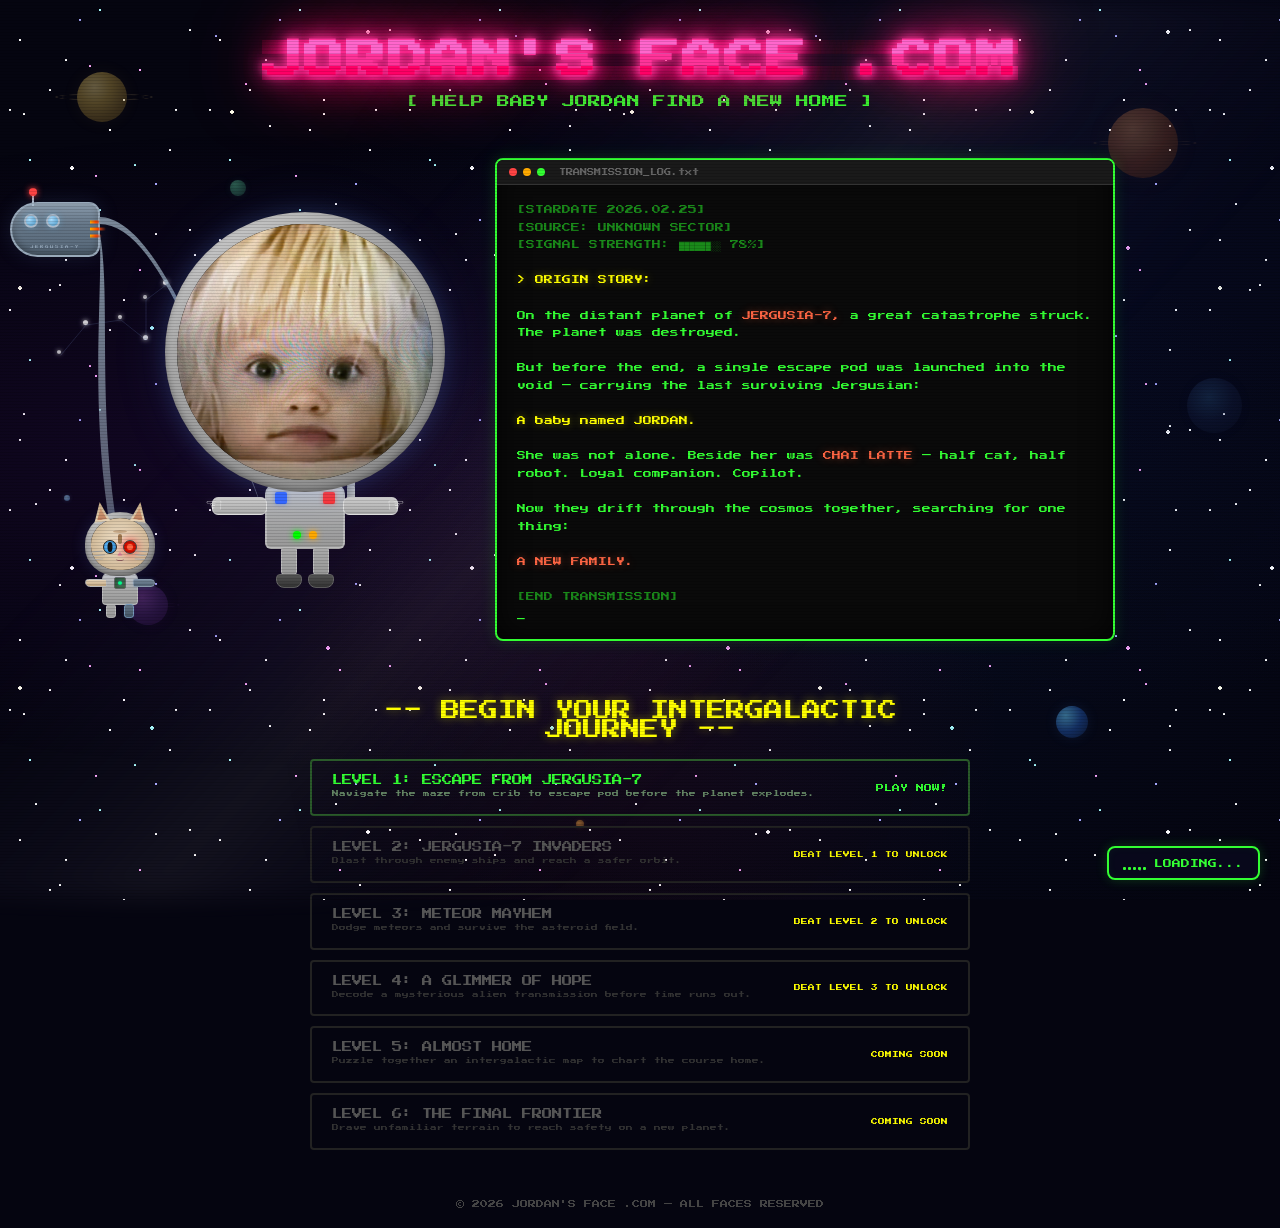
==== commit 1386d321: "Update menu header to "BEGIN YOUR INTERGALACTIC JOURNEY" with larger font Co-Authored-By: Claude Opu" ====
--- a/index.html
+++ b/index.html
@@ -209,7 +209,7 @@
 
 
   <nav class="game-menu">
-    <p class="menu-title">-- HELP BABY JORDAN ON HER INTERGALACTIC JOURNEY --</p>
+    <p class="menu-title">-- BEGIN YOUR INTERGALACTIC JOURNEY --</p>
     <ul>
       <li class="menu-item level-green" onclick="window.location='faceman.html'">
         <div class="game-info">
--- a/styles.css
+++ b/styles.css
@@ -1329,8 +1329,9 @@
 }
 
 .menu-title {
-  font-size: clamp(0.6rem, 2vw, 0.9rem);
+  font-size: clamp(0.8rem, 2.8vw, 1.2rem);
   color: #ff0;
+  text-shadow: 0 0 10px rgba(255, 255, 0, 0.4);
   margin-bottom: 20px;
 }
 
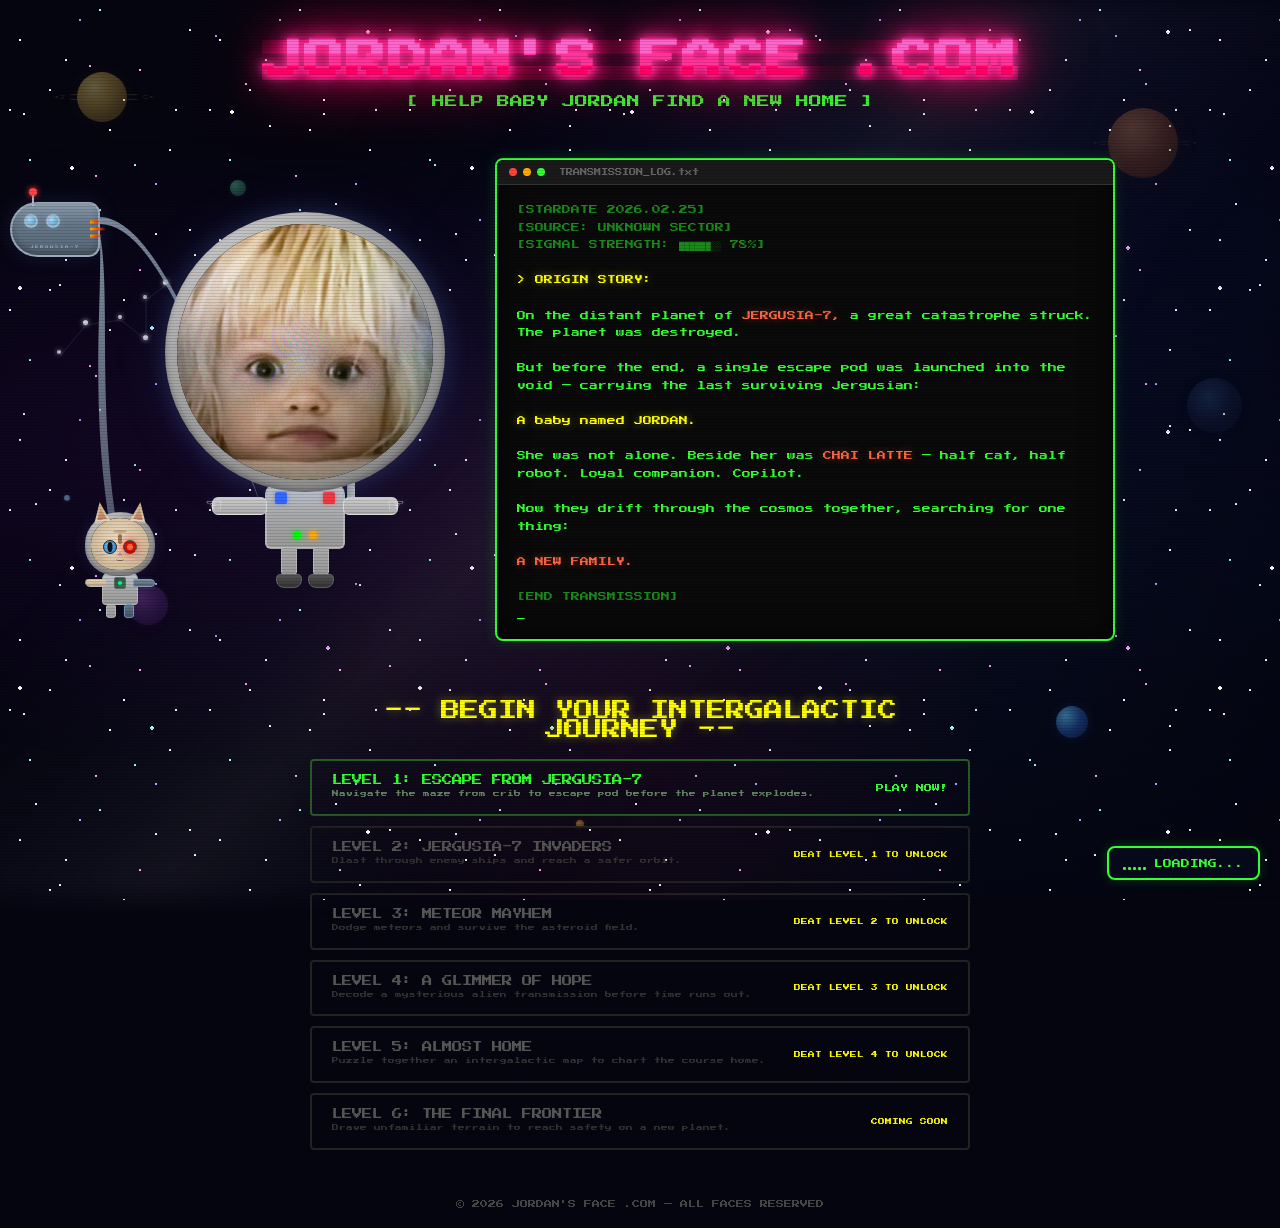
==== commit c5bb920c: "Add Level 5: Almost Home — galaxy jigsaw puzzle Procedurally generated galaxy scenes with nebulae, s" ====
--- a/index.html
+++ b/index.html
@@ -239,12 +239,12 @@
         </div>
         <span class="status">BEAT LEVEL 3 TO UNLOCK</span>
       </li>
-      <li class="menu-item level-purple locked">
+      <li class="menu-item level-purple locked" id="level5">
         <div class="game-info">
           <span class="game-name">LEVEL 5: ALMOST HOME</span>
           <span class="game-desc">Puzzle together an intergalactic map to chart the course home.</span>
         </div>
-        <span class="status">COMING SOON</span>
+        <span class="status">BEAT LEVEL 4 TO UNLOCK</span>
       </li>
       <li class="menu-item level-yellow locked">
         <div class="game-info">
@@ -561,6 +561,14 @@
           el.querySelector('.status').textContent = 'PLAY NOW!';
         }
       }
+      if (localStorage.getItem('level-4-complete')) {
+        const el = document.getElementById('level5');
+        if (el) {
+          el.classList.remove('locked');
+          el.setAttribute('onclick', "window.location='puzzle.html'");
+          el.querySelector('.status').textContent = 'PLAY NOW!';
+        }
+      }
     })();
   </script>
 </body>
